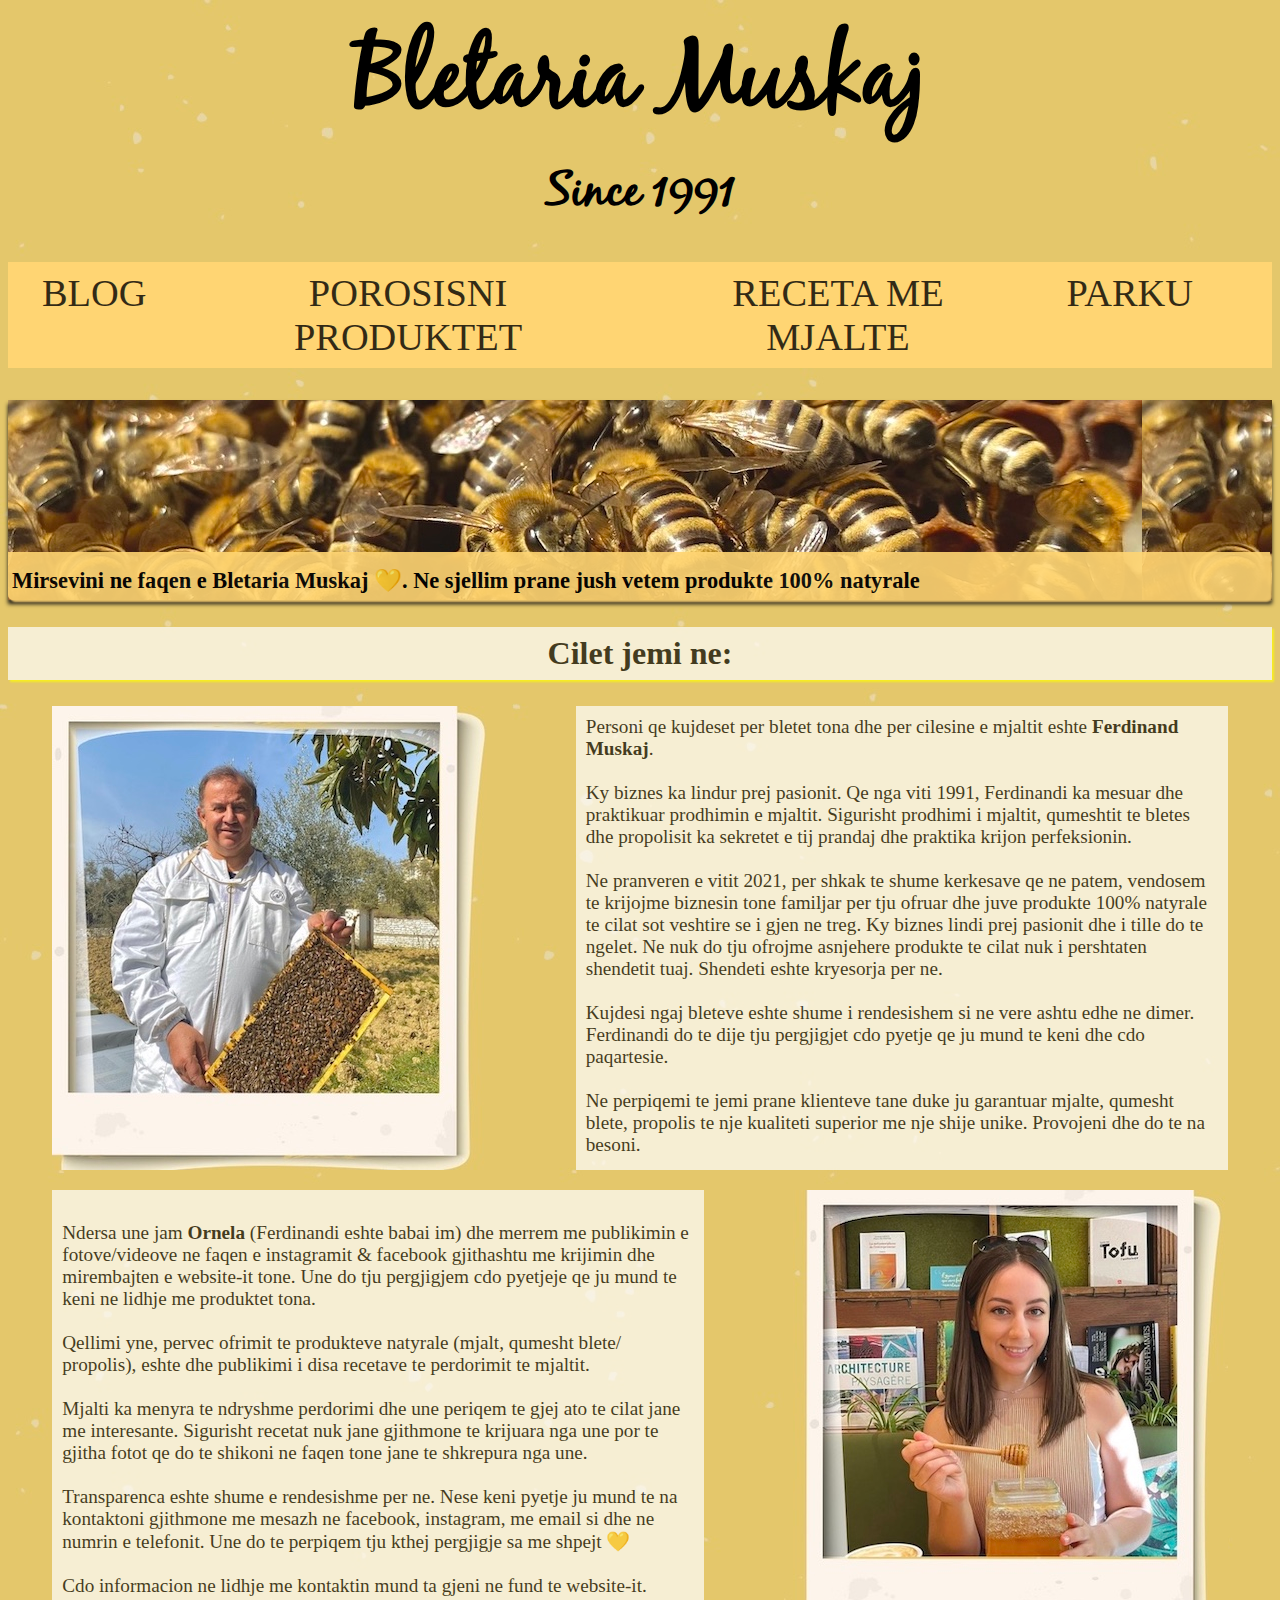
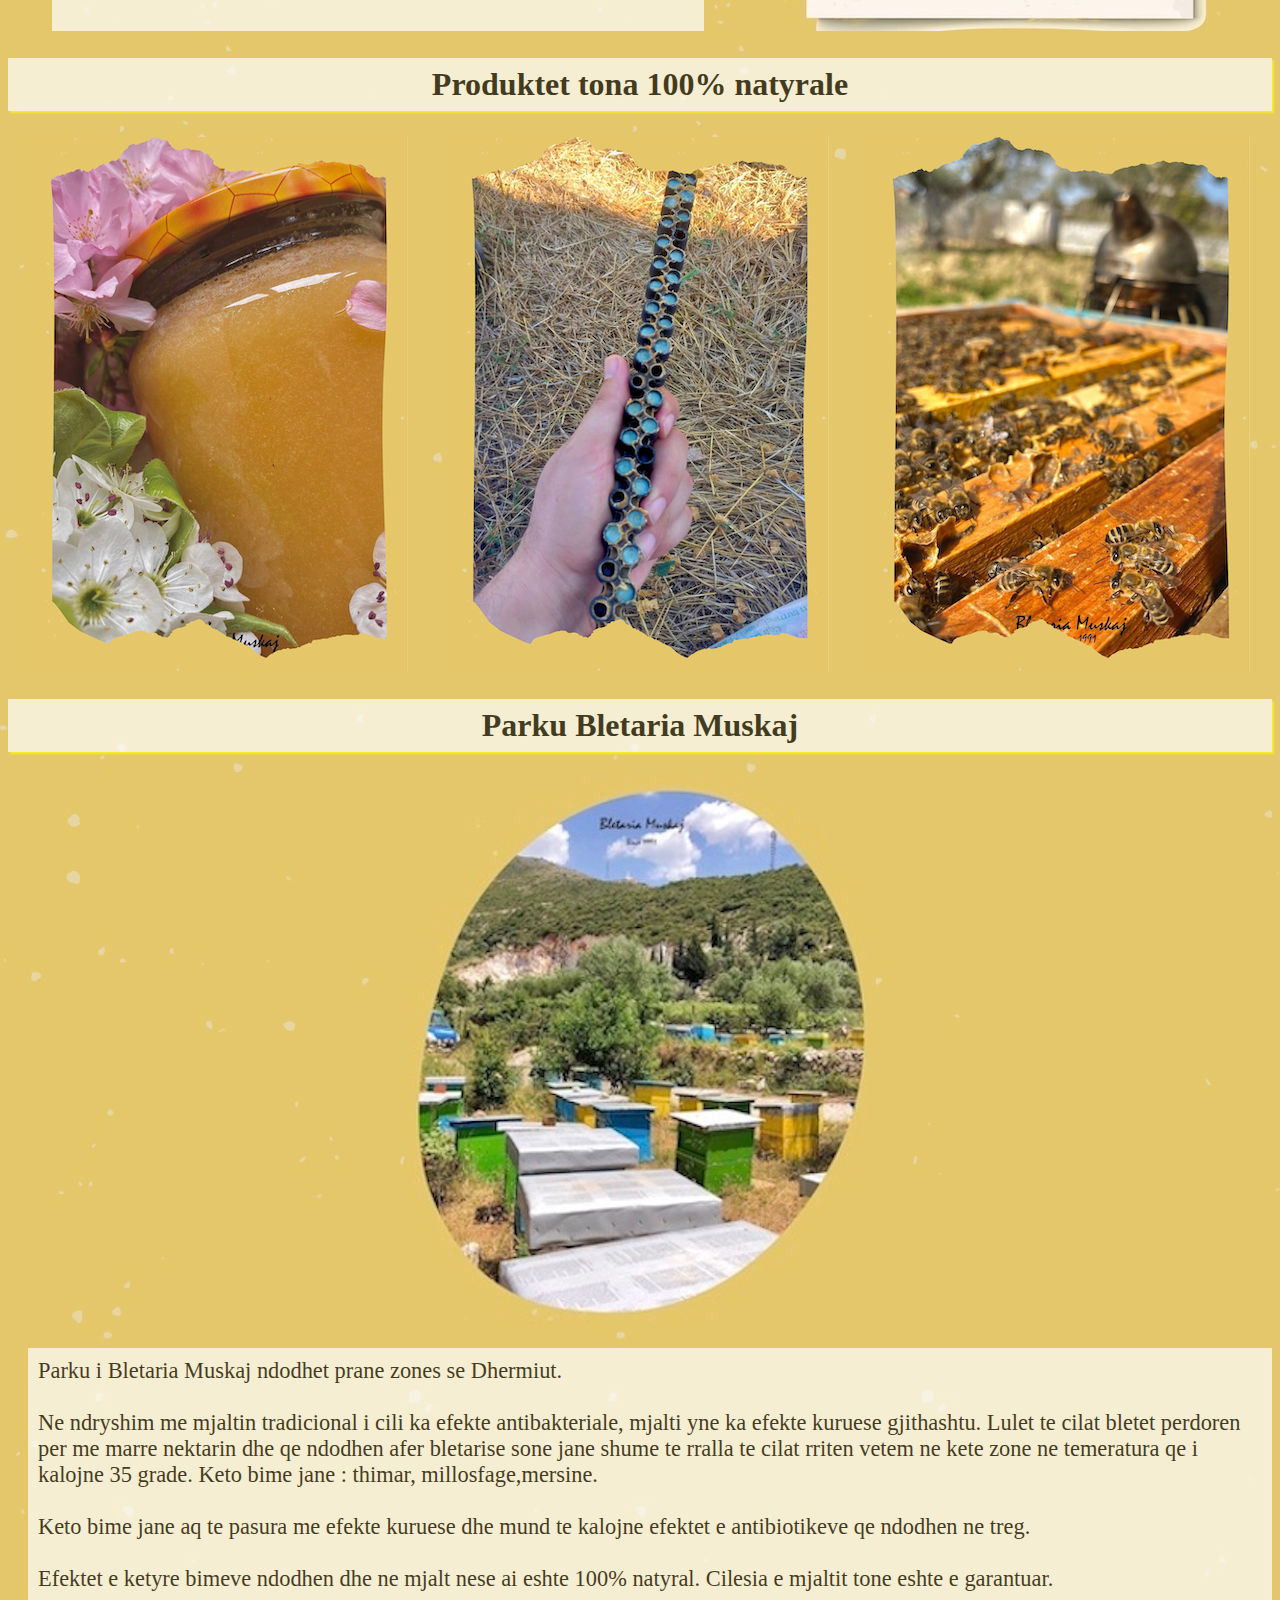
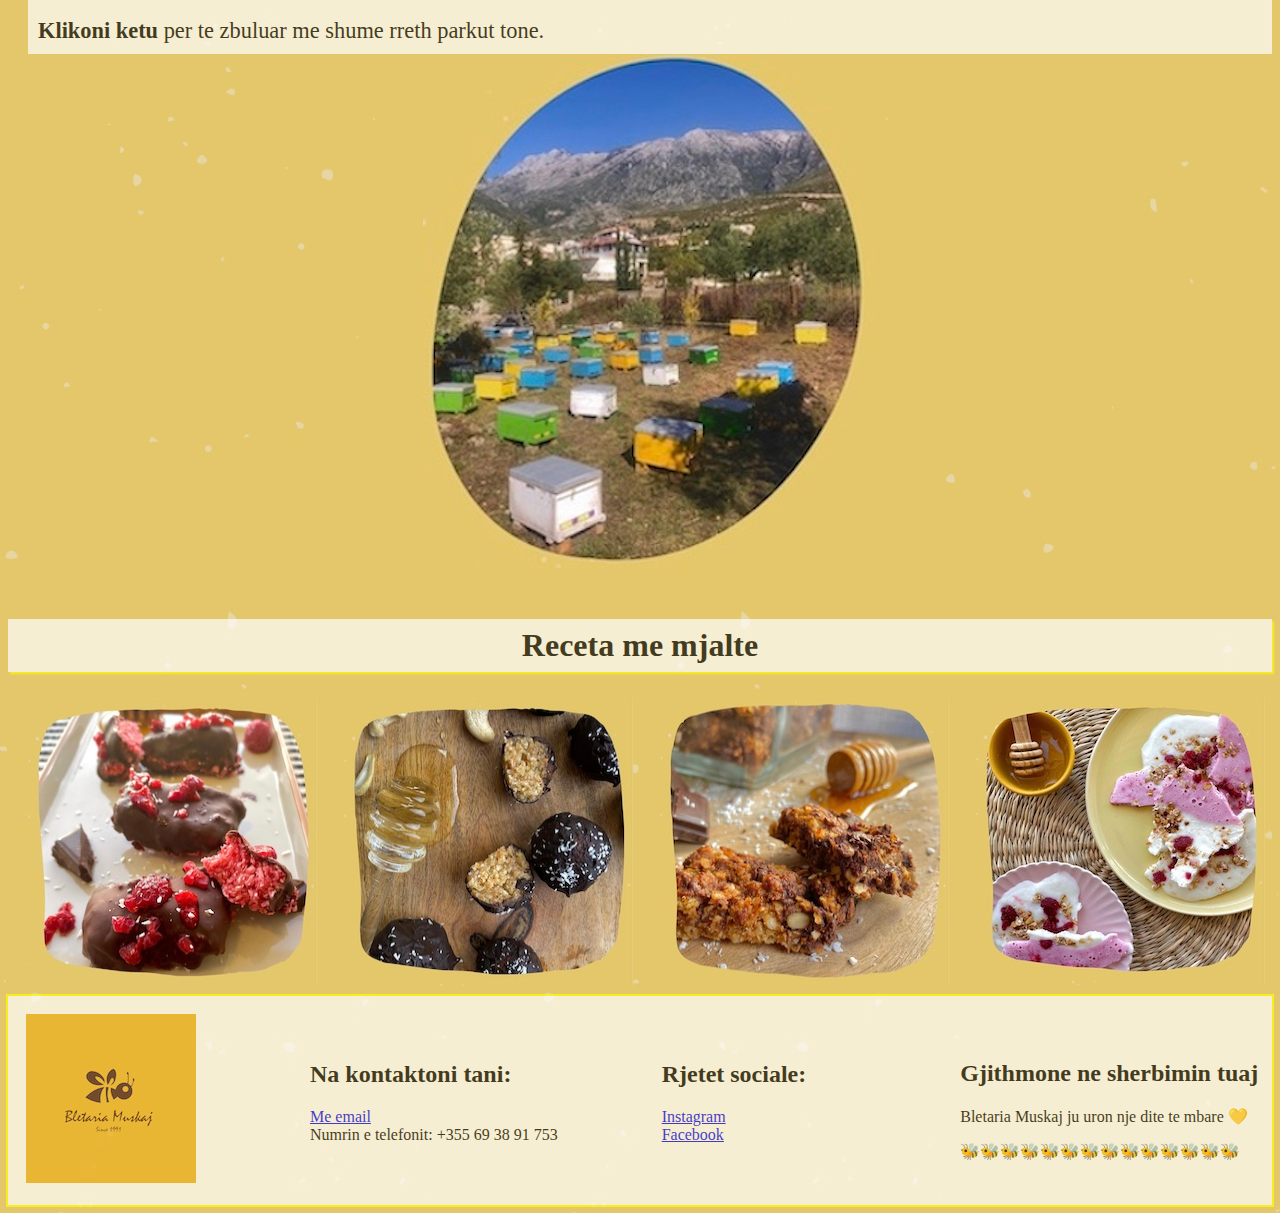
==== index.html @ f0a36eb8 "project updated" ====
<!DOCTYPE HTML>
<html>

	<head>
		<meta charset = "UTF-8"/>
		<link rel="stylesheet" href="style.css" />
		<link rel="stylesheet" media ="screen and (max-width:1280 px)"
		href="petite_resolution.css"/>

		<link rel="icon" href="photos/logo.jpg" />
		<title>Bletaria Muskaj</title>
	</head>

<div class= "computer">
	<body>


	<!--Fillimi-->	
		<header>
			<h1>Bletaria Muskaj</h1>
			<h1 class= "titre2">Since 1991</h1>
		</header>


		<!--img src="HoneyPosts/ParkuBletariaMuskaj.PNG" alt="Parku1"/>-->	




		<!--lista e navigimit-->	
				<nav>
					<ul>
		 			<li><a href="Blog.html"title="Klikoni per me shume informacione">Blog</a></li>
		 			<li> <a href="Produktet.html" title="Klikoni per me shume informacione">Porosisni produktet </a> </li>
		 			<li><a href="Receta.html"title="Klikoni per me shume informacione">Receta me mjalte</a></li>
		 			<li><a href="parku.html"title="Klikoni per me shume informacione">Parku</a></li>
		 			</ul>
				</nav>
		 		
		
		<!--Fotoja e parkut e madhe-->
				
		<div id="photoback"> 
			<div id="description">
			<strong>Mirsevini ne faqen e Bletaria Muskaj 💛. Ne sjellim prane jush vetem produkte 100% natyrale </strong>
			</div>

		</div>
		<!--Seksion Qellimi-->	
		<div id="blockpage">
			<section>

				<h2 class="titre3">Cilet jemi ne:</h2>
					


						<!--<a href="photos/BletariaMuskaj.jpg"><img src="photos/ParkuBletariaMuskaj.jpg" class="flot" alt="Pamje nga parku" title="Klikoni per te zmadhuar foton" /></a>-->



					
						<div id="Babi">
			
							<img src="photos/Babi.jpg" alt="Ferdinandi" id ="Babiphoto"/>

							<section id="Babitext">
															
								Personi qe kujdeset per bletet tona dhe per cilesine e mjaltit eshte <strong>Ferdinand Muskaj</strong>. </br> </br>
							Ky biznes ka lindur prej pasionit. Qe nga viti 1991, Ferdinandi ka mesuar dhe praktikuar prodhimin e mjaltit. Sigurisht prodhimi i mjaltit, qumeshtit te bletes dhe propolisit ka sekretet e tij prandaj dhe praktika krijon perfeksionin. <br/> </br>

							Ne pranveren e vitit 2021, per shkak te shume kerkesave qe ne patem, vendosem te krijojme biznesin tone familjar per tju ofruar dhe juve produkte 100% natyrale te cilat sot veshtire se i gjen ne treg. Ky biznes lindi prej pasionit dhe i tille do te ngelet. Ne nuk do tju ofrojme asnjehere produkte te cilat nuk i pershtaten shendetit tuaj. Shendeti eshte kryesorja per ne. </br> <br/>

							Kujdesi ngaj bleteve eshte shume i rendesishem si ne vere ashtu edhe ne dimer. Ferdinandi do te dije tju pergjigjet cdo pyetje qe ju mund te keni dhe cdo paqartesie. </br></br>Ne perpiqemi te jemi prane klienteve tane duke ju garantuar mjalte, qumesht blete, propolis te nje kualiteti superior me nje shije unike. Provojeni dhe do te na besoni. 

								</section>

						</div>
							<div id="Ornela">
								<img src="photos/Ornela.jpg" alt="Ornela" id="Ornelaphoto"/>

									
									<section id="Ornelatext">
																
									</br> Ndersa une jam <strong>Ornela</strong> (Ferdinandi eshte babai im) dhe merrem me publikimin e fotove/videove ne faqen e instagramit & facebook gjithashtu me krijimin dhe mirembajten e website-it tone. Une do tju pergjigjem cdo pyetjeje qe ju mund te keni ne lidhje me produktet tona. </br></br>
									Qellimi yne, pervec ofrimit te produkteve natyrale (mjalt, qumesht blete/ propolis), eshte dhe publikimi i disa recetave te perdorimit te mjaltit. </br> </br>
									Mjalti ka menyra te ndryshme perdorimi dhe une periqem te gjej ato te cilat jane me interesante. 
									Sigurisht recetat nuk jane gjithmone te krijuara nga une por te gjitha fotot qe do te shikoni ne faqen tone jane te shkrepura nga une. 
									</br> </br>
									Transparenca eshte shume e rendesishme per ne. Nese keni pyetje ju mund te na kontaktoni gjithmone me mesazh ne facebook, instagram, me email si dhe ne numrin e telefonit. Une do te perpiqem tju kthej pergjigje sa me shpejt 💛 </br> </br>

									Cdo informacion ne lidhje me kontaktin mund ta gjeni ne fund te website-it.


									</section>
							</div>
	    		

					

			</section>

			<h2 class="titre3"> Produktet tona 100% natyrale</h2>
			<div id="pamje">
				<!--<a href="photos/BletariaMuskaj.jpg"><img src="photos/ParkuBletariaMuskaj.jpg" class="flot" alt="Pamje nga parku" title="Klikoni per te zmadhuar foton" /></a>-->
				<img src="photos/Photo1.jpg" alt="Mjalt"/>
				<img src="photos/Photo2.jpg" alt="Qumesht Blete"/>
				<img src="photos/Photo3.jpg" alt="Propolis"/>
			</div>

			<div id="produkte">
				<h3 class= "produkt1"> MJALT </h3>
				<h3 class= "produkt2"> QUMESHT BLETE </h3>
				<h3 class= "produkt3"> PROPOLIS </h3>

			</div>

		<!--fundi i faqes dhe kontakti-->	

		<h2 class="titre3"> Parku Bletaria Muskaj</h2>
		<div id="Parku">
				<div id="Parku1"> 
					<img src="photos/parku1.jpg" alt="ParkuBletariaMuskaj"/>
					
				</div>

					<section class="textparku">
						Parku i Bletaria Muskaj ndodhet prane zones se Dhermiut. </br> </br>
					Ne ndryshim me mjaltin tradicional i cili ka efekte antibakteriale, mjalti yne ka efekte kuruese gjithashtu. Lulet te cilat bletet perdoren per me marre nektarin dhe qe ndodhen afer bletarise sone jane shume te rralla te cilat rriten vetem ne kete zone ne temeratura qe i kalojne 35 grade. Keto bime jane : thimar, millosfage,mersine. </br> </br>

						Keto bime jane aq te pasura me efekte kuruese dhe mund te kalojne efektet e antibiotikeve qe ndodhen ne treg. </br></br>
						Efektet e ketyre bimeve ndodhen dhe ne mjalt nese ai eshte 100% natyral. Cilesia e mjaltit tone eshte e garantuar. </br></br>
						<strong>Klikoni ketu</strong> per te zbuluar me shume rreth parkut tone.


					</section>

				<div id="Parku2"> 	
			
					<img src="photos/parku4.jpg" alt="ParkuBletariaMuskaj"/>	

				</div>
		</div>
	</section>

		<h2 class="titre3"> Receta me mjalte</h2>
			<div id="receta">
				<!--<a href="photos/BletariaMuskaj.jpg"><img src="photos/ParkuBletariaMuskaj.jpg" class="flot" alt="Pamje nga parku" title="Klikoni per te zmadhuar foton" /></a>-->
				<img src="photos/p1.jpg" alt="Receta1"/>
				<img src="photos/p2.jpg" alt="Receta2"/>
				<img src="photos/p3.jpg" alt="Receta3"/>
				<img src="photos/p4.jpg" alt="Receta3"/>
			</div>
		
	</div>


	</section>

		<!--fundi i faqes dhe kontakti-->	
		<footer>

				<section class="foot0">

				<img src="photos/logo.jpg" alt="Bletaria Muskaj" id ="logo"/>

			</section>

			<section class="foot">

				<h2 > Na kontaktoni tani: </h2>
		 		<p>
		 			<li> <a href="mailto: bletariamuskaj@gmail.com"> Me email </a> </li>
		 			<li> Numrin e telefonit: +355 69 38 91 753 </li>

		 		</p>
			</section>


			<section class="foot2">
				

		 	<h2 > Rjetet sociale: </h2>
		 		
		 			<li><a href="https://www.instagram.com/bletariamuskaj/"> Instagram </a></li>
		 			<li><a href="https://www.facebook.com/bletariamuskaj/"> Facebook</a></li>
		 		</p>

		 	</section>

		 	<section class="foot3">
				

		 	<h2> Gjithmone ne sherbimin tuaj </h2>
		 	<p>  Bletaria Muskaj ju uron nje dite te mbare 💛 </p> 
		 	🐝🐝🐝🐝🐝🐝🐝🐝🐝🐝🐝🐝🐝🐝



		 	</section>
		</footer>

	</body>		

</div>
</html>











































<!--telefoni-->

	<div class="telefon">


	<!--Fillimi-->	
		<header>
			<h1>Bletaria Muskaj</h1>
			<h1 class= "titre2">Since 1991 </h1>
		</header>


		<!--img src="HoneyPosts/ParkuBletariaMuskaj.PNG" alt="Parku1"/>-->	




		<!--lista e navigimit-->	
				<nav>
					<ul>
		 			<li><a href="Blog.html"title="Klikoni per me shume informacione">Blog</a></li>
		 			<li> <a href="Produktet.html" title="Klikoni per me shume informacione">Produktet </a> </li>
		 			<li><a href="Receta.html"title="Klikoni per me shume informacione">Receta</a></li>
		 			<li><a href="parku.html"title="Klikoni per me shume informacione">Parku</a></li>
		 			</ul>
				</nav>
		 		
		
		<!--Fotoja e parkut e madhe-->
				
		<div id="photoback"> 
			<div id="description">
			<strong>Mirsevini ne faqen e Bletaria Muskaj 💛. Ne sjellim prane jush vetem produkte 100% natyrale  </strong>
			</div>

		</div>
		<!--Seksion Qellimi-->	
<div id="blockpage">
		<section>

			<h2 class="titre3">Cilet jemi ne:</h2>
				


					<!--<a href="photos/BletariaMuskaj.jpg"><img src="photos/ParkuBletariaMuskaj.jpg" class="flot" alt="Pamje nga parku" title="Klikoni per te zmadhuar foton" /></a>-->



				
					<div id="BabiOrnela">
		
						<img src="photos/Babi.jpg" alt="Ferdinandi"/>


						<img src="photos/Ornela.jpg" alt="Ornela"/>
					</div>


						<section id="BabiOrnelatext">
														
						Personi qe kujdeset per bletet tona dhe per cilesine e mjaltit eshte <strong>Ferdinand Muskaj</strong>.  Ndersa une jam <strong>Ornela</strong> (Ferdinandi eshte babai im) dhe merrem me publikimin e fotove/videove ne faqen e instagramit & facebook gjithashtu me krijimin dhe mirembajten e website-it tone. Une do tju pergjigjem cdo pyetjeje qe ju mund te keni ne lidhje me produktet tona. </br></br>
						Qellimi yne, pervec ofrimit te produkteve natyrale (mjalt, qumesht blete/ propolis), eshte dhe publikimi i disa recetave te perdorimit te mjaltit. </br> </br>
						Ky biznes ka lindur prej pasionit. Qe nga viti 1991, Ferdinandi ka mesuar dhe praktikuar prodhimin e mjaltit. Sigurisht prodhimi i mjaltit, qumeshtit te bletes dhe propolisit ka sekretet e tij prandaj dhe praktika krijon perfeksionin. <br/> </br>

						Ne pranveren e vitit 2021, per shkak te shume kerkesave qe ne patem, vendosem te krijojme biznesin tone familjar per tju ofruar dhe juve produkte 100% natyrale te cilat sot veshtire se i gjen ne treg. Ky biznes lindi prej pasionit dhe i tille do te ngelet. Ne nuk do tju ofrojme asnjehere produkte te cilat nuk i pershtaten shendetit tuaj. Shendeti eshte kryesorja per ne. </br> <br/>

						Kujdesi ngaj bleteve eshte shume i rendesishem si ne vere ashtu edhe ne dimer. Ne do tju pergjigjemi cdo pyetje qe ju mund te keni dhe cdo paqartesie. </br></br>Ne perpiqemi te jemi prane klienteve tane duke ju garantuar mjalte, qumesht blete, propolis te nje kualiteti superior me nje shije unike. Provojeni dhe do te na besoni. Per cdo kontakt mund te konsultoni fundin e website-it. 

							</section>

					</div>
		</section>



		<h2 class="titre3"> Parku Bletaria Muskaj</h2>
	
				<div id="Parku"> 
					<img src="photos/parku1.jpg" alt="ParkuBletariaMuskaj"/>

					<img src="photos/parku4.jpg" alt="ParkuBletariaMuskaj"/>	
					
				</div>

					<section class="textparku">
						Parku i Bletaria Muskaj ndodhet prane zones se Dhermiut. </br> </br>
					Ne ndryshim me mjaltin tradicional i cili ka efekte antibakteriale, mjalti yne ka efekte kuruese gjithashtu. Lulet te cilat bletet perdoren per me marre nektarin dhe qe ndodhen afer bletarise sone jane shume te rralla te cilat rriten vetem ne kete zone ne temeratura qe i kalojne 35 grade. Keto bime jane : thimar, millosfage,mersine. </br> </br>

						Keto bime jane aq te pasura me efekte kuruese dhe mund te kalojne efektet e antibiotikeve qe ndodhen ne treg. </br></br>
						Efektet e ketyre bimeve ndodhen dhe ne mjalt nese ai eshte 100% natyral. Cilesia e mjaltit tone eshte e garantuar. </br></br>
						<strong>Klikoni ketu</strong> per te zbuluar me shume rreth parkut tone.


					</section>




			<h2 class="titre3"> Produktet tona 100% natyrale</h2>
			<div id="pamje">
				<!--<a href="photos/BletariaMuskaj.jpg"><img src="photos/ParkuBletariaMuskaj.jpg" class="flot" alt="Pamje nga parku" title="Klikoni per te zmadhuar foton" /></a>-->
				<img src="photos/Photo1.jpg" alt="Mjalt"/>
				<img src="photos/Photo2.jpg" alt="Qumesht Blete"/>
				<img src="photos/Photo3.jpg" alt="Propolis"/>
			</div>

			<div id="produkte">
				<h3 class= "produkt1"> MJALT </h3>
				<h3 class= "produkt2"> QUMESHT BLETE </h3>
				<h3 class= "produkt3"> PROPOLIS </h3>

			</div>

		<!--fundi i faqes dhe kontakti-->	
		<h2 class="titre3"> Receta me mjalte</h2>
			<div id="receta">
				<!--<a href="photos/BletariaMuskaj.jpg"><img src="photos/ParkuBletariaMuskaj.jpg" class="flot" alt="Pamje nga parku" title="Klikoni per te zmadhuar foton" /></a>-->
				<img src="photos/p1.jpg" alt="Receta1"/>
				<img src="photos/p2.jpg" alt="Receta2"/>

			</div>

			<div id="receta2">
				<img src="photos/p3.jpg" alt="Receta3"/>
				<img src="photos/p4.jpg" alt="Receta3"/>
			</div>

	</section>

		<!--fundi i faqes dhe kontakti-->	
		<footer>

				<section class="foot0">

				<img src="photos/logo.jpg" alt="Bletaria Muskaj" id ="logo"/>

			</section>

			<section class="foot">

				<h2 > Na kontaktoni tani: </h2>
		 		<p>
		 			<li> <a href="mailto: bletariamuskaj@gmail.com"> Me email </a> </li>
		 			<li> Numrin e telefonit: +355 69 38 91 753 </li>

		 		</p>
			</section>


			<section class="foot2">
				

		 	<h2 > Rjetet sociale: </h2>
		 		
		 			<li><a href="https://www.instagram.com/bletariamuskaj/"> Instagram </a></li>
		 			<li><a href="https://www.facebook.com/bletariamuskaj/"> Facebook</a></li>
		 		</p>

		 	</section>

		 	<section class="foot3">
				

		 	<h2> Gjithmone ne sherbimin tuaj </h2>
		 	<p>  Bletaria Muskaj ju uron nje dite te mbare 💛 </p> 
		 	🐝🐝🐝🐝🐝🐝🐝🐝🐝🐝🐝🐝🐝🐝



		 	</section>
		</footer>

		

		


	</div>




</html>
<!--background-color:rgba(235, 195, 52);-->
---- style.css ----
@media all and (min-width: 1025px)
{


@font-face {
    font-family: 'black_jackregular';
    src: url('fonts/blackjack-webfont.eot');
    src: url('fonts/blackjack-webfont.eot?#iefix') format('embedded-opentype'),
         url('fonts/blackjack-webfont.woff2') format('woff2'),
         url('fonts/blackjack-webfont.woff') format('woff'),
         url('fonts/blackjack-webfont.ttf') format('truetype'),
         url('fonts/blackjack-webfont.svg#black_jackregular') format('svg');
    font-weight: normal;
    font-style: normal;

}
.telefon
{
	display: none;
}

h1
{
	color: black;
	font-weight: bolder;
	font-family: "black_jackregular",Impact;
	text-align: center;
	font-size: 3em;
	margin: 0px;

}

.p1
{
	color: black;
	text-size: 3em;
	text-decoration: !important;

}

.titre2
{
	font-size: 2em;
	margin: 0px;
}

body
{
	background-image: url("back4.png");
	background-image: opacity: 0.2;
	
}

.flot
{
	float: left;

}
footer
{
	clear:both ;
	background-color: white;
	opacity: 0.7;
	text-align: auto;
	box-shadow: 0px 0px 0px 2px yellow;
	padding: 8px;
	margin-top: 10px;
	justify-content: space-around;
	list-style-type: none;;

}


.titull1
{

	background-color: white;
	opacity: 0.7;
	text-align: center;
	box-shadow: 2px 2px 2px yellow;
	padding: 8px;
}

.titre3
{
	clear:both ;
	background-color: white;
	opacity: 0.7;
	text-align: center;
	box-shadow: 2px 2px 2px yellow;
	padding: 8px;
}

#photo1
{

margin-top: 400px;
margin-bottom: 300px;
}

#pamje
{
	display: flex;
	justify-content: space-around;
}

.foot
{
	display: inline-block;
	vertical-align: middle;
	margin-left: 100px;
	color: black;
	text-decoration: none;



}

.foot2
{
	display: inline-block;
	vertical-align: middle;
	margin-left: 100px;
	color: black;
	text-decoration: none;


}

.foot3
{
	display: inline-block;
	vertical-align: middle;

	color: black;
	margin-left: 150px;

}
.foot0
{
	display: inline-block;
	vertical-align: middle;
	margin: 10px;
	

}
/* Ornela*/

#Ornelaphoto
{
	display: inline-block;
	vertical-align: middle;

}

#Ornelatext
{
	display: inline-block;
	vertical-align: middle;
	background-color: white;
	opacity: 0.7;
	width: 50%;
	padding:10px ;
	font-size: 1.2em;

}
#Ornela
{
	display: flex;
	justify-content: space-around;
	flex-direction: row-reverse;
}

#Babiphoto
{
	display: inline-block;
	vertical-align: middle;
	margin-bottom: 20px;

}

#Babitext
{
	display: inline-block;
	vertical-align: middle;
	background-color: white;
	opacity: 0.7;
	width: 50%;
	padding:10px ;
	font-size: 1.2em;
	margin-bottom: 20px;

}
#Babi
{
	display: flex;
	justify-content: space-around;

}

#produkte
{
	display: flex;
	justify-content: space-around;

}

.produkt1
{
	background-color: white;
	opacity: 0.7;
	padding: 8px;	
	text-align: center;
}

.produkt2
{
	background-color: white;
	opacity: 0.7;
	padding: 8px;	
	text-align: center;
}
.produkt3
{
	background-color: white;
	opacity: 0.7;
	padding: 8px;	
	text-align: center;
}

nav ul
{
	list-style-type: none;
	display: flex;
	margin-right: 35px;
	text-transform: uppercase;
	background-color: #FFD573;
	opacity: 0.8;
	padding: 9px;


}

nav li
{
	margin-right: 35px;
	margin-top: 0px;

}

nav a
{
	font-size: 1.2em;
	text-decoration: none;
	color: black;
}

nav a:hover
{

	/*border-bottom: 3px solid #760001;*/
	color: #760001;

}

#photoback
{

	height: 300px;
	background: url('photos/Parku.jpg'); no repeat;
	background-size: ;
	position: relative;
	box-shadow: 0px 4px 4px #1c1a17;

}

#description
{

	position: absolute;
	bottom:  0;
	border-radius: 0px 0px 5px 5px;
	width: 99.5%;
	height: 33px;
	padding-top: 15px;
	padding-left: 4px;
	box-shadow: 2px 2px 2px #FFD573;
	background-color: #FFD573;
	opacity:0.9;
}
#blockpage

{
	width:1250px;
	margin: auto;
}

#receta
{

	display:flex ;

}

#Parku
{

	display:flex ;
	justify-content: space-around;
	
}

#Parku1
{

	display: inline-block;
	vertical-align: middle;
	margin-bottom: 20px;

}

.textparku
{

	display: inline-block;
	vertical-align: middle;
	background-color: white;
	opacity: 0.7;
	width: 50%;
	padding:10px ;
	font-size: 1.2em;
	margin-left: 20px;
}

 #Parku2

 {
 	display: inline-block;
	vertical-align: middle;
	margin-bottom: 20px;
	margin-left: 20px;


 }




}




































/* Telefoni*/

@media all and (max-width: 1024px)
{

@font-face {
    font-family: 'black_jackregular';
    src: url('fonts/blackjack-webfont.eot');
    src: url('fonts/blackjack-webfont.eot?#iefix') format('embedded-opentype'),
         url('fonts/blackjack-webfont.woff2') format('woff2'),
         url('fonts/blackjack-webfont.woff') format('woff'),
         url('fonts/blackjack-webfont.ttf') format('truetype'),
         url('fonts/blackjack-webfont.svg#black_jackregular') format('svg');
    font-weight: normal;
    font-style: normal;

}
.computer
{
	display: none;
}

<meta name="viewport" content="width=divice-width"/>




}

h1
{
	color: black;
	font-weight: bolder;
	font-family: "black_jackregular",Impact;
	text-align: center;
	font-size: 6em;
	margin: 0px;

}

.p1
{
	color: black;
	text-size: em;
	text-decoration: !important;

}

.titre2
{
	font-size: 3em;
	margin bottom: 40px;
}

body
{
	background-image: url("backb.jpg");
	background-image: opacity: 0.2;
	
}

.flot
{
	float: left;

}
footer
{
	clear:both ;
	background-color: white;
	opacity: 0.7;
	text-align: auto;
	box-shadow: 0px 0px 0px 2px yellow;
	padding: 8px;
	margin-top: 10px;

	list-style-type: none;;
	flex-wrap: wrap;
}


.titull1
{

	background-color: white;
	opacity: 0.7;
	text-align: center;
	box-shadow: 2px 2px 2px yellow;
	padding: 8px;
}

.titre3
{
	clear:both ;
	background-color: white;
	opacity: 0.7;
	text-align: center;
	box-shadow: 2px 2px 2px yellow;
	padding: 8px;
	font-size: 2em;
}

#photo1
{

margin-top: 400px;
margin-bottom: 300px;
}

#pamje
{
	display: flex;
	justify-content: space-around;
	flex-wrap: wrap;
}

.foot
{
	display: inline-block;
	vertical-align: middle;
	margin-left: 100px;
	color: black;
	text-decoration: none;



}

.foot2
{
	display: inline-block;
	vertical-align: middle;
	margin-left: 100px;
	color: black;
	text-decoration: none;


}

.foot3
{
	display: inline-block;
	vertical-align: middle;

	color: black;
	margin-left: 150px;

}
.foot0
{
	display: inline-block;
	vertical-align: middle;
	margin: 10px;
	

}
/* Ornela*/



#Babiphoto
{
	display: inline-block;
	vertical-align: middle;
	margin-bottom: 20px;


}

#BabiOrnelatext
{
	display: inline-block;
	vertical-align: middle;
	background-color: white;
	opacity: 0.7;
	padding:10px ;
	font-size: 1.4em;
	margin-bottom: 20px;
	width: auto;
}
#BabiOrnela
{

	display: flex;
	justify-content: space-around;
	margin-bottom: 20px;

}

#produkte
{
	display: none;
	justify-content: space-around;
	flex-wrap: wrap;

}

.produkt1
{
	background-color: white;
	opacity: 0.7;
	padding: 8px;	
	text-align: center;
}

.produkt2
{
	background-color: white;
	opacity: 0.7;
	padding: 8px;	
	text-align: center;
}
.produkt3
{
	background-color: white;
	opacity: 0.7;
	padding: 8px;	
	text-align: center;
}

nav
{
	background-color: #FFD573;

	font-size: 0.8em;
}

nav ul
{
	list-style-type: none;
	display: flex;
	justify-content: space-around;
	text-transform: uppercase;
	background-color: #FFD573;
	opacity: 0.8;
	padding: 9px;
	font-size: 2.5em;
	text-align: center;
	align-content: center;



}

nav li
{
	margin-right: 35px;
	margin-top: 0px;
	margin-left: 25px;

}

nav a
{

	text-decoration: none;
	color: black;
}

nav a:hover
{

	/*border-bottom: 3px solid #760001;*/
	color: #760001;

}

#photoback
{

	height: 200px;
	background: url('photos/Parku.jpg'); no repeat;
	background-size: ;
	position: relative;
	box-shadow: 0px 4px 4px #1c1a17;

}

#description
{

	position: absolute;
	bottom:  0;
	border-radius: 0px 0px 5px 5px;
	width: 99.5%;
	height: 33px;
	padding-top: 15px;
	padding-left: 4px;
	box-shadow: 2px 2px 2px #FFD573;
	background-color: #FFD573;
	opacity:0.9;
	font-size: 1.4em;
}


#receta
{

display: flex;
justify-content: space-around;


}
#receta2
{

display: flex;
justify-content: space-around;


}

#Parku
{

	display:flex ;
	justify-content: space-around;
	flex-wrap: wrap;

	
}

#Parku
{

	display: flex;
	justify-content: space-around;
	margin-bottom: 20px;

}

.textparku
{


	display: inline-block;
	vertical-align: middle;
	background-color: white;
	opacity: 0.7;
	padding:10px ;
	font-size: 1.3em;
	font-size: 1.4em;
	width: auto;
}


#blockpage
{
	width: auto;
}

 }
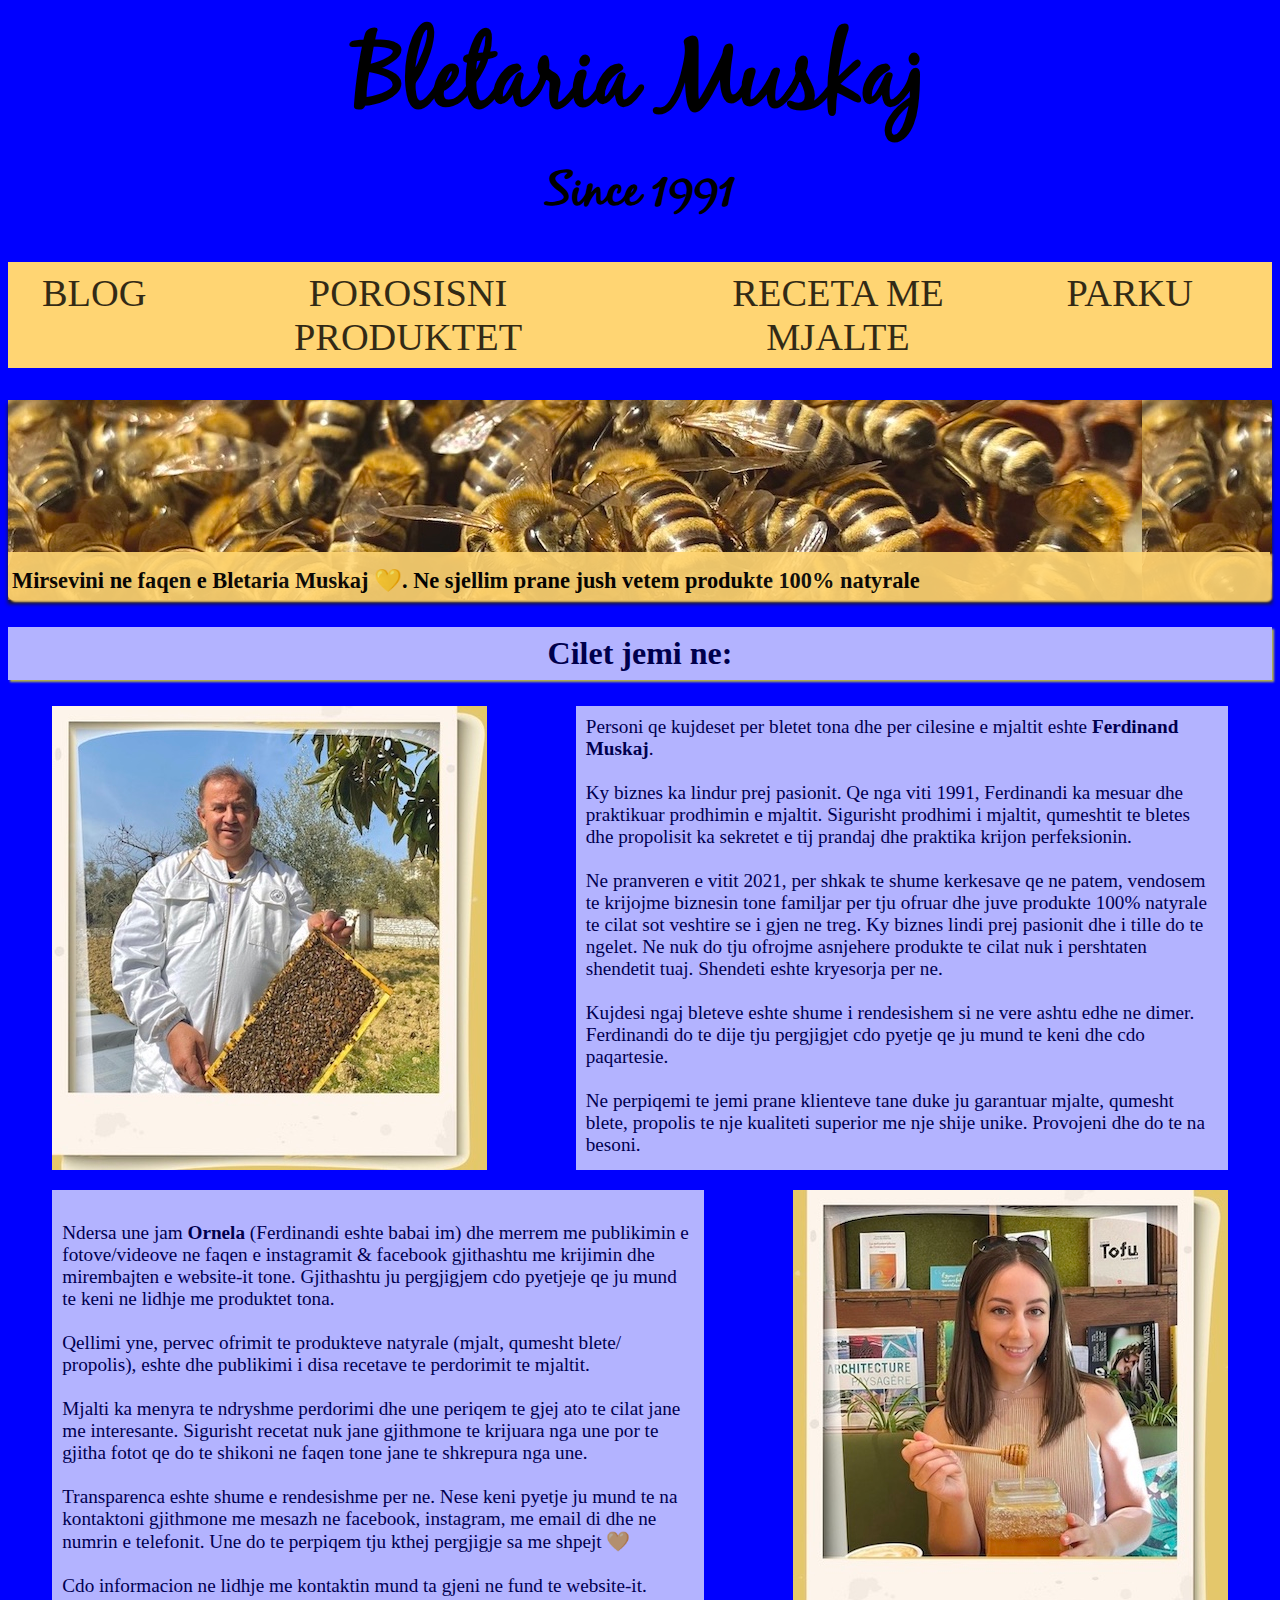
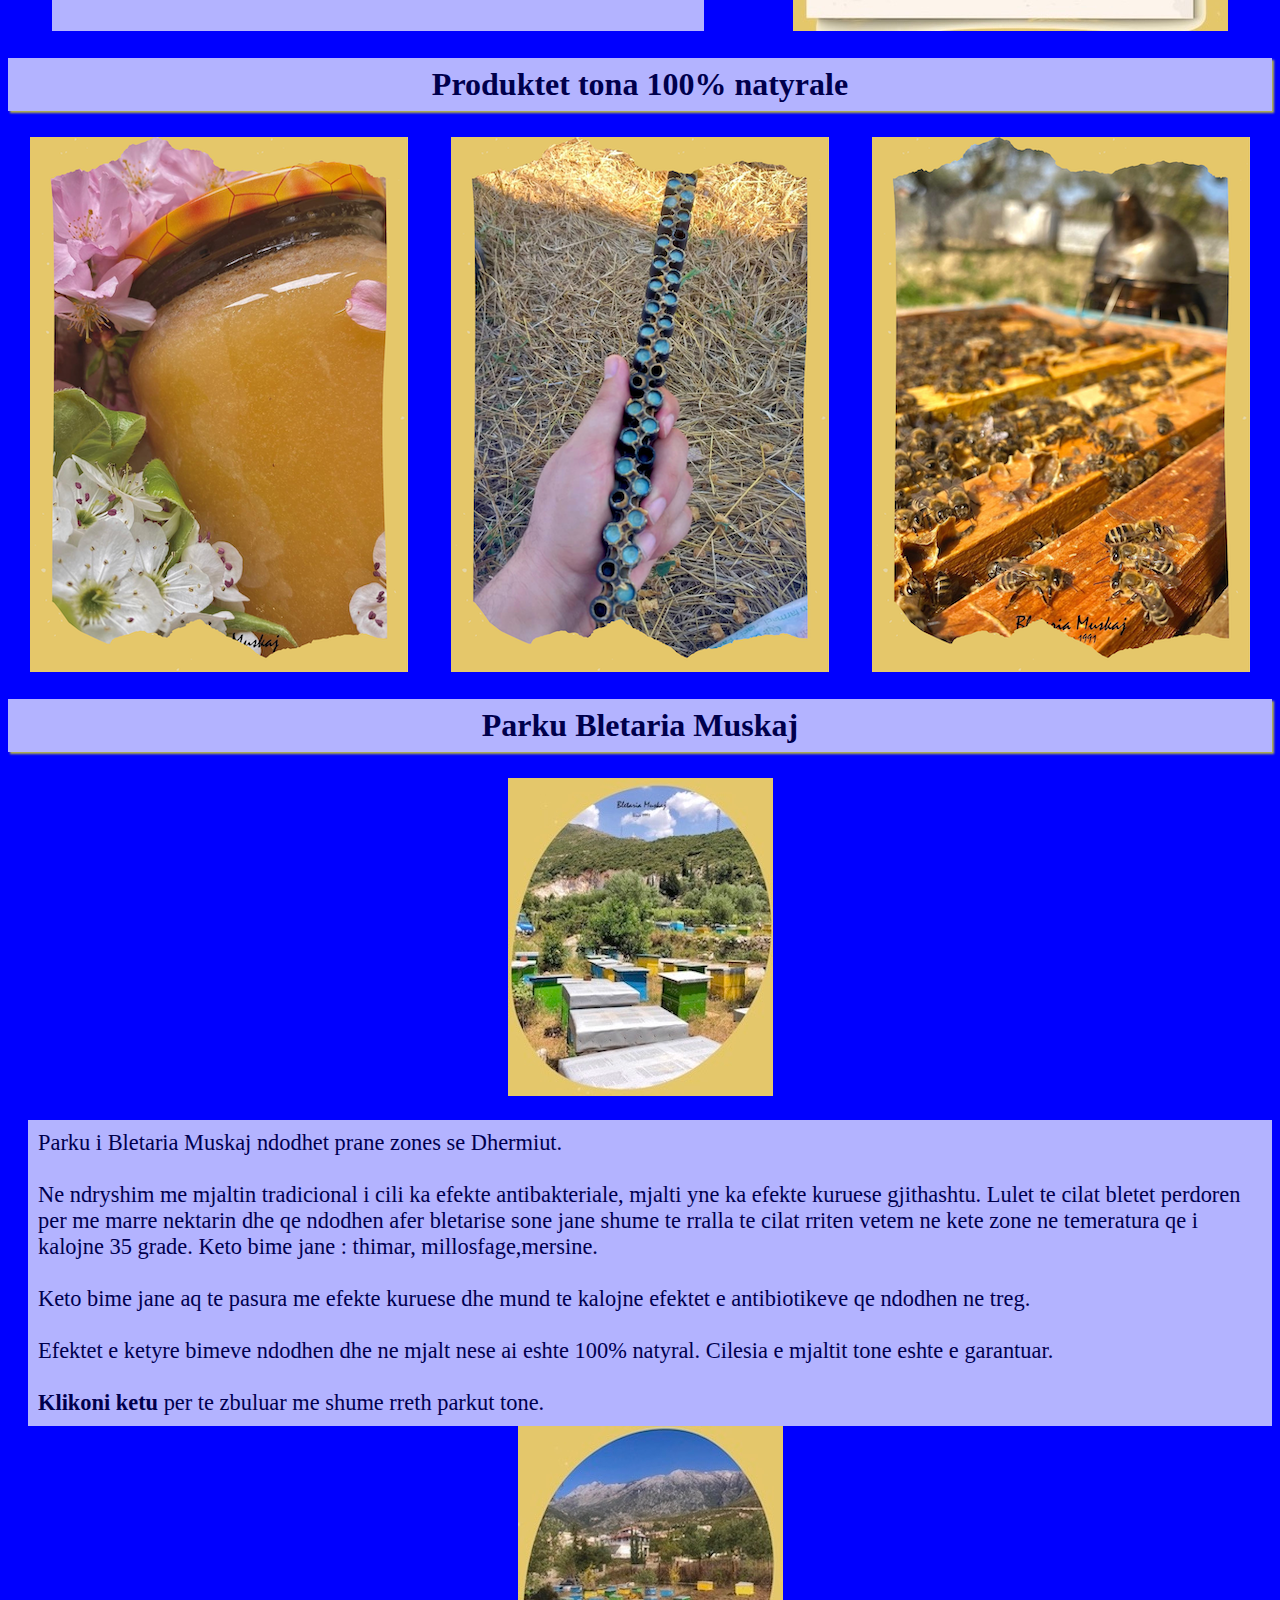
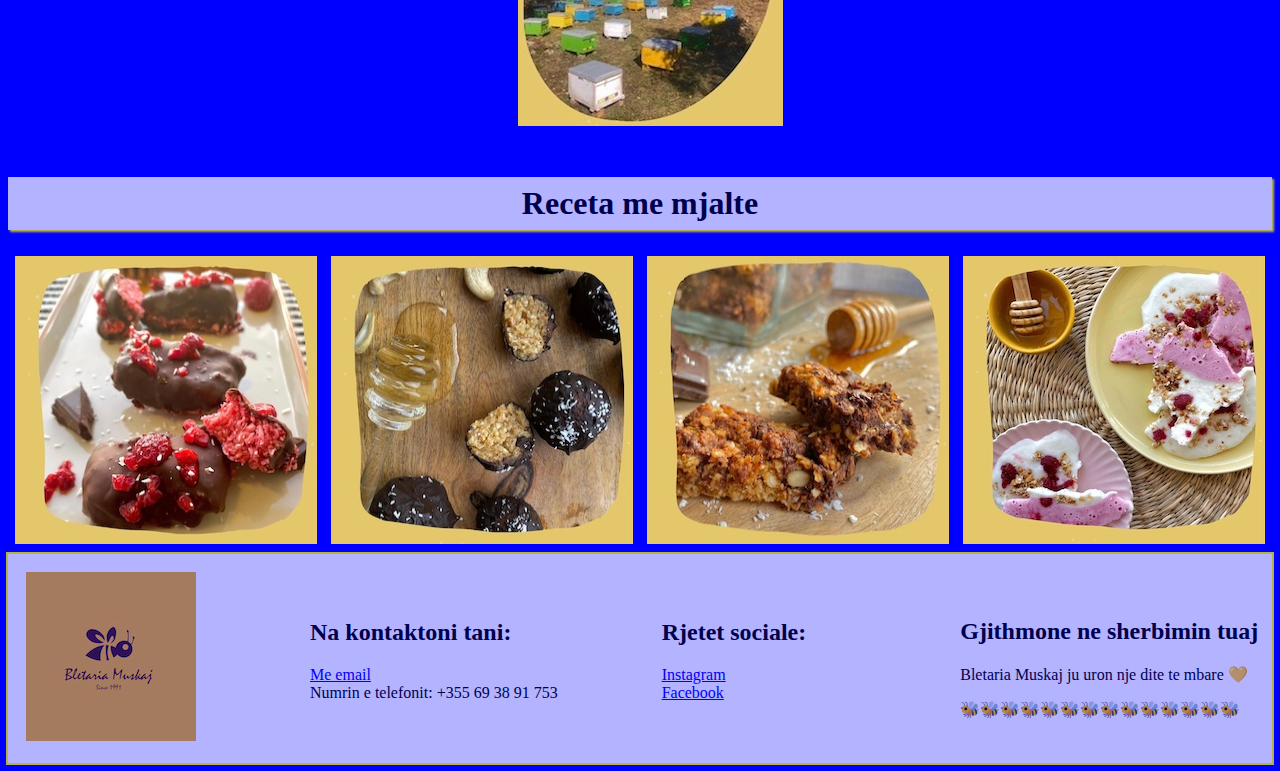
==== commit b18e1e97: "recherche de erreur media queries" ====
--- a/index.html
+++ b/index.html
@@ -4,11 +4,10 @@
 	<head>
 		<meta charset = "UTF-8"/>
 		<link rel="stylesheet" href="style.css" />
-		<link rel="stylesheet" media ="screen and (max-width:1280 px)"
-		href="petite_resolution.css"/>
 
 		<link rel="icon" href="photos/logo.jpg" />
 		<title>Bletaria Muskaj</title>
+		<meta name="viewport" content="width=divice-width"/>
 	</head>
 
 <div class= "computer">
@@ -37,67 +36,62 @@
 		 			</ul>
 				</nav>
 		 		
-		
-		<!--Fotoja e parkut e madhe-->
-				
-		<div id="photoback"> 
+			<div id="photoback"> 
 			<div id="description">
 			<strong>Mirsevini ne faqen e Bletaria Muskaj 💛. Ne sjellim prane jush vetem produkte 100% natyrale </strong>
 			</div>
-
 		</div>
 		<!--Seksion Qellimi-->	
-		<div id="blockpage">
-			<section>
-
-				<h2 class="titre3">Cilet jemi ne:</h2>
-					
-
-
-						<!--<a href="photos/BletariaMuskaj.jpg"><img src="photos/ParkuBletariaMuskaj.jpg" class="flot" alt="Pamje nga parku" title="Klikoni per te zmadhuar foton" /></a>-->
-
-
-
-					
-						<div id="Babi">
-			
-							<img src="photos/Babi.jpg" alt="Ferdinandi" id ="Babiphoto"/>
-
-							<section id="Babitext">
-															
-								Personi qe kujdeset per bletet tona dhe per cilesine e mjaltit eshte <strong>Ferdinand Muskaj</strong>. </br> </br>
-							Ky biznes ka lindur prej pasionit. Qe nga viti 1991, Ferdinandi ka mesuar dhe praktikuar prodhimin e mjaltit. Sigurisht prodhimi i mjaltit, qumeshtit te bletes dhe propolisit ka sekretet e tij prandaj dhe praktika krijon perfeksionin. <br/> </br>
-
-							Ne pranveren e vitit 2021, per shkak te shume kerkesave qe ne patem, vendosem te krijojme biznesin tone familjar per tju ofruar dhe juve produkte 100% natyrale te cilat sot veshtire se i gjen ne treg. Ky biznes lindi prej pasionit dhe i tille do te ngelet. Ne nuk do tju ofrojme asnjehere produkte te cilat nuk i pershtaten shendetit tuaj. Shendeti eshte kryesorja per ne. </br> <br/>
-
-							Kujdesi ngaj bleteve eshte shume i rendesishem si ne vere ashtu edhe ne dimer. Ferdinandi do te dije tju pergjigjet cdo pyetje qe ju mund te keni dhe cdo paqartesie. </br></br>Ne perpiqemi te jemi prane klienteve tane duke ju garantuar mjalte, qumesht blete, propolis te nje kualiteti superior me nje shije unike. Provojeni dhe do te na besoni. 
-
-								</section>
-
+		<section>
+			<h2 class="titre3">Cilet jemi ne:</h2>
+				
+
+
+					<!--<a href="photos/BletariaMuskaj.jpg"><img src="photos/ParkuBletariaMuskaj.jpg" class="flot" alt="Pamje nga parku" title="Klikoni per te zmadhuar foton" /></a>-->
+
+
+
+				
+					<div id="Babi">
+		
+						<img src="photos/Babi.jpg" alt="Ferdinandi" id ="Babiphoto"/>
+
+						<section id="Babitext">
+														
+							Personi qe kujdeset per bletet tona dhe per cilesine e mjaltit eshte <strong>Ferdinand Muskaj</strong>. </br> </br>
+						Ky biznes ka lindur prej pasionit. Qe nga viti 1991, Ferdinandi ka mesuar dhe praktikuar prodhimin e mjaltit. Sigurisht prodhimi i mjaltit, qumeshtit te bletes dhe propolisit ka sekretet e tij prandaj dhe praktika krijon perfeksionin. <br/> </br>
+
+						Ne pranveren e vitit 2021, per shkak te shume kerkesave qe ne patem, vendosem te krijojme biznesin tone familjar per tju ofruar dhe juve produkte 100% natyrale te cilat sot veshtire se i gjen ne treg. Ky biznes lindi prej pasionit dhe i tille do te ngelet. Ne nuk do tju ofrojme asnjehere produkte te cilat nuk i pershtaten shendetit tuaj. Shendeti eshte kryesorja per ne. </br> <br/>
+
+						Kujdesi ngaj bleteve eshte shume i rendesishem si ne vere ashtu edhe ne dimer. Ferdinandi do te dije tju pergjigjet cdo pyetje qe ju mund te keni dhe cdo paqartesie. </br></br>Ne perpiqemi te jemi prane klienteve tane duke ju garantuar mjalte, qumesht blete, propolis te nje kualiteti superior me nje shije unike. Provojeni dhe do te na besoni. 
+
+							</section>
+
+					</div>
+						<div id="Ornela">
+						<img src="photos/Ornela.jpg" alt="Ornela" id="Ornelaphoto"/>
+
+							
+							<section id="Ornelatext">
+														
+							</br> Ndersa une jam <strong>Ornela</strong> (Ferdinandi eshte babai im) dhe merrem me publikimin e fotove/videove ne faqen e instagramit & facebook gjithashtu me krijimin dhe mirembajten e website-it tone. Gjithashtu ju pergjigjem cdo pyetjeje qe ju mund te keni ne lidhje me produktet tona. </br></br>
+							Qellimi yne, pervec ofrimit te produkteve natyrale (mjalt, qumesht blete/ propolis), eshte dhe publikimi i disa recetave te perdorimit te mjaltit. </br> </br>
+
+							Mjalti ka menyra te ndryshme perdorimi dhe une periqem te gjej ato te cilat jane me interesante. 
+							Sigurisht recetat nuk jane gjithmone te krijuara nga une por te gjitha fotot qe do te shikoni ne faqen tone jane te shkrepura nga une. 
+						</br> </br>
+							Transparenca eshte shume e rendesishme per ne. Nese keni pyetje ju mund te na kontaktoni gjithmone me mesazh ne facebook, instagram, me email di dhe ne numrin e telefonit. Une do te perpiqem tju kthej pergjigje sa me shpejt 💛 </br> </br>
+
+							Cdo informacion ne lidhje me kontaktin mund ta gjeni ne fund te website-it.
+
+
+							</section>
 						</div>
-							<div id="Ornela">
-								<img src="photos/Ornela.jpg" alt="Ornela" id="Ornelaphoto"/>
-
-									
-									<section id="Ornelatext">
-																
-									</br> Ndersa une jam <strong>Ornela</strong> (Ferdinandi eshte babai im) dhe merrem me publikimin e fotove/videove ne faqen e instagramit & facebook gjithashtu me krijimin dhe mirembajten e website-it tone. Une do tju pergjigjem cdo pyetjeje qe ju mund te keni ne lidhje me produktet tona. </br></br>
-									Qellimi yne, pervec ofrimit te produkteve natyrale (mjalt, qumesht blete/ propolis), eshte dhe publikimi i disa recetave te perdorimit te mjaltit. </br> </br>
-									Mjalti ka menyra te ndryshme perdorimi dhe une periqem te gjej ato te cilat jane me interesante. 
-									Sigurisht recetat nuk jane gjithmone te krijuara nga une por te gjitha fotot qe do te shikoni ne faqen tone jane te shkrepura nga une. 
-									</br> </br>
-									Transparenca eshte shume e rendesishme per ne. Nese keni pyetje ju mund te na kontaktoni gjithmone me mesazh ne facebook, instagram, me email si dhe ne numrin e telefonit. Une do te perpiqem tju kthej pergjigje sa me shpejt 💛 </br> </br>
-
-									Cdo informacion ne lidhje me kontaktin mund ta gjeni ne fund te website-it.
-
-
-									</section>
-							</div>
-	    		
-
-					
-
-			</section>
+    		
+
+				
+
+		</section>
 
 			<h2 class="titre3"> Produktet tona 100% natyrale</h2>
 			<div id="pamje">
@@ -105,8 +99,7 @@
 				<img src="photos/Photo1.jpg" alt="Mjalt"/>
 				<img src="photos/Photo2.jpg" alt="Qumesht Blete"/>
 				<img src="photos/Photo3.jpg" alt="Propolis"/>
-			</div>
-
+				</div>
 			<div id="produkte">
 				<h3 class= "produkt1"> MJALT </h3>
 				<h3 class= "produkt2"> QUMESHT BLETE </h3>
@@ -133,14 +126,12 @@
 
 
 					</section>
-
 				<div id="Parku2"> 	
 			
 					<img src="photos/parku4.jpg" alt="ParkuBletariaMuskaj"/>	
 
 				</div>
 		</div>
-	</section>
 
 		<h2 class="titre3"> Receta me mjalte</h2>
 			<div id="receta">
@@ -149,13 +140,9 @@
 				<img src="photos/p2.jpg" alt="Receta2"/>
 				<img src="photos/p3.jpg" alt="Receta3"/>
 				<img src="photos/p4.jpg" alt="Receta3"/>
-			</div>
-		
-	</div>
-
-
-	</section>
-
+				</div>
+		
+			</div>
 		<!--fundi i faqes dhe kontakti-->	
 		<footer>
 
@@ -199,10 +186,14 @@
 		 	</section>
 		</footer>
 
+		
+
+
+		
 	</body>		
 
 </div>
-</html>
+
 
 
 
@@ -324,9 +315,9 @@
 		<h2 class="titre3"> Parku Bletaria Muskaj</h2>
 	
 				<div id="Parku"> 
-					<img src="photos/parku1.jpg" alt="ParkuBletariaMuskaj"/>
-
-					<img src="photos/parku4.jpg" alt="ParkuBletariaMuskaj"/>	
+					<img src="photos/parku1copie.jpg" alt="ParkuBletariaMuskaj"/>
+
+					<img src="photos/parku4copie.jpg" alt="ParkuBletariaMuskaj"/>	
 					
 				</div>
 
--- a/style.css
+++ b/style.css
@@ -2,737 +2,737 @@
 @media all and (min-width: 1025px)
 {
 
-
-@font-face {
-    font-family: 'black_jackregular';
-    src: url('fonts/blackjack-webfont.eot');
-    src: url('fonts/blackjack-webfont.eot?#iefix') format('embedded-opentype'),
-         url('fonts/blackjack-webfont.woff2') format('woff2'),
-         url('fonts/blackjack-webfont.woff') format('woff'),
-         url('fonts/blackjack-webfont.ttf') format('truetype'),
-         url('fonts/blackjack-webfont.svg#black_jackregular') format('svg');
-    font-weight: normal;
-    font-style: normal;
+	@font-face {
+	    font-family: 'black_jackregular';
+	    src: url('fonts/blackjack-webfont.eot');
+	    src: url('fonts/blackjack-webfont.eot?#iefix') format('embedded-opentype'),
+	         url('fonts/blackjack-webfont.woff2') format('woff2'),
+	         url('fonts/blackjack-webfont.woff') format('woff'),
+	         url('fonts/blackjack-webfont.ttf') format('truetype'),
+	         url('fonts/blackjack-webfont.svg#black_jackregular') format('svg');
+	    font-weight: normal;
+	    font-style: normal;
+	}
+
+
+	h1
+	{
+		color: black;
+		font-weight: bolder;
+		font-family: "black_jackregular",Impact;
+		text-align: center;
+		font-size: 3em;
+		margin: 0px;
+
+	}
+
+	.p1
+	{
+		color: black;
+		text-size: 3em;
+		text-decoration: !important;
+
+	}
+
+	.titre2
+	{
+		font-size: 2em;
+		margin: 0px;
+	}
+
+	body
+	{
+		/*background-image: url("back4.png");
+		background-image: opacity: 0.2;*/
+
+		background-color: red;
+		
+	}
+
+	.flot
+	{
+		float: left;
+
+	}
+
+	footer
+	{
+		clear:both ;
+		background-color: white;
+		opacity: 0.7;
+		text-align: auto;
+		box-shadow: 0px 0px 0px 2px yellow;
+		padding: 8px;
+		margin-top: 10px;
+		justify-content: space-around;
+		list-style-type: none;;
+
+	}
+
+
+	.titull1
+	{
+
+		background-color: white;
+		opacity: 0.7;
+		text-align: center;
+		box-shadow: 2px 2px 2px yellow;
+		padding: 8px;
+	}
+
+	.titre3
+	{
+		clear:both ;
+		background-color: white;
+		opacity: 0.7;
+		text-align: center;
+		box-shadow: 2px 2px 2px yellow;
+		padding: 8px;
+	}
+
+	#photo1
+	{
+
+	margin-top: 400px;
+	margin-bottom: 300px;
+	}
+
+	#pamje
+	{
+		display: flex;
+		justify-content: space-around;
+	}
+
+	.foot
+	{
+		display: inline-block;
+		vertical-align: middle;
+		margin-left: 100px;
+		color: black;
+		text-decoration: none;
+	}
+
+	.foot2
+	{
+		display: inline-block;
+		vertical-align: middle;
+		margin-left: 100px;
+		color: black;
+		text-decoration: none;
+	}
+
+	.foot3
+	{
+		display: inline-block;
+		vertical-align: middle;
+
+		color: black;
+		margin-left: 150px;
+
+	}
+
+	.foot0
+	{
+		display: inline-block;
+		vertical-align: middle;
+		margin: 10px;
+		
+
+	}
+	/* Ornela*/
+
+	#Ornelaphoto
+	{
+		display: inline-block;
+		vertical-align: middle;
+
+	}
+
+	#Ornelatext
+	{
+		display: inline-block;
+		vertical-align: middle;
+		background-color: white;
+		opacity: 0.7;
+		width: 50%;
+		padding:10px ;
+		font-size: 1.2em;
+
+	}
+
+	#Ornela
+	{
+		display: flex;
+		justify-content: space-around;
+		flex-direction: row-reverse;
+	}
+
+	#Babiphoto
+	{
+		display: inline-block;
+		vertical-align: middle;
+		margin-bottom: 20px;
+
+	}
+
+	#Babitext
+	{
+		display: inline-block;
+		vertical-align: middle;
+		background-color: white;
+		opacity: 0.7;
+		width: 50%;
+		padding:10px ;
+		font-size: 1.2em;
+		margin-bottom: 20px;
+
+	}
+
+	#Babi
+	{
+		display: flex;
+		justify-content: space-around;
+
+	}
+
+	#produkte
+	{
+		display: flex;
+		justify-content: space-around;
+
+	}
+
+	.produkt1
+	{
+		background-color: white;
+		opacity: 0.7;
+		padding: 8px;	
+		text-align: center;
+	}
+
+	.produkt2
+	{
+		background-color: white;
+		opacity: 0.7;
+		padding: 8px;	
+		text-align: center;
+	}
+
+	.produkt3
+	{
+		background-color: white;
+		opacity: 0.7;
+		padding: 8px;	
+		text-align: center;
+	}
+
+	nav ul
+	{
+		list-style-type: none;
+		display: flex;
+		margin-right: 35px;
+		text-transform: uppercase;
+		background-color: #FFD573;
+		opacity: 0.8;
+		padding: 9px;
+	}
+
+	nav li
+	{
+		margin-right: 35px;
+		margin-top: 0px;
+
+	}
+
+	nav a
+	{
+		font-size: 1.2em;
+		text-decoration: none;
+		color: black;
+	}
+
+	nav a:hover
+	{
+
+		/*border-bottom: 3px solid #760001;*/
+		color: #760001;
+
+	}
+
+	#photoback
+	{
+
+		height: 300px;
+		background: url('photos/Parku.jpg'); no repeat;
+		background-size: ;
+		position: relative;
+		box-shadow: 0px 4px 4px #1c1a17;
+
+	}
+
+	#description
+	{
+
+		position: absolute;
+		bottom:  0;
+		border-radius: 0px 0px 5px 5px;
+		width: 99.5%;
+		height: 33px;
+		padding-top: 15px;
+		padding-left: 4px;
+		box-shadow: 2px 2px 2px #FFD573;
+		background-color: #FFD573;
+		opacity:0.9;
+	}
+
+	#blockpage
+
+	{
+		width:1250px;
+		margin: auto;
+	}
+
+	#receta
+	{
+
+		display:flex ;
+	}
+
+	#Parku
+	{
+
+		display:flex ;
+		justify-content: space-around;
+		
+	}
+
+	#Parku1
+	{
+
+		display: inline-block;
+		vertical-align: middle;
+		margin-bottom: 20px;
+
+	}
+
+	.textparku
+	{
+
+		display: inline-block;
+		vertical-align: middle;
+		background-color: white;
+		opacity: 0.7;
+		width: 50%;
+		padding:10px ;
+		font-size: 1.2em;
+		margin-left: 20px;
+	}
+
+	 #Parku2
+
+	 {
+	 	display: inline-block;
+		vertical-align: middle;
+		margin-bottom: 20px;
+		margin-left: 20px;
+
+	 }
+
+	.telefon
+	{
+		display: none;
+	}
+
+
 
 }
-.telefon
+
+
+
+
+
+
+
+
+
+
+
+
+
+
+
+
+
+
+
+
+
+
+
+
+
+
+
+
+
+
+
+
+
+
+
+
+/* Telefoni*/
+
+@media all and (max-width: 124px)
 {
-	display: none;
-}
-
-h1
-{
-	color: black;
-	font-weight: bolder;
-	font-family: "black_jackregular",Impact;
-	text-align: center;
-	font-size: 3em;
-	margin: 0px;
-
-}
-
-.p1
-{
-	color: black;
-	text-size: 3em;
-	text-decoration: !important;
-
-}
-
-.titre2
-{
-	font-size: 2em;
-	margin: 0px;
-}
-
-body
-{
-	background-image: url("back4.png");
-	background-image: opacity: 0.2;
-	
-}
-
-.flot
-{
-	float: left;
-
-}
-footer
-{
-	clear:both ;
-	background-color: white;
-	opacity: 0.7;
-	text-align: auto;
-	box-shadow: 0px 0px 0px 2px yellow;
-	padding: 8px;
-	margin-top: 10px;
-	justify-content: space-around;
-	list-style-type: none;;
-
-}
-
-
-.titull1
-{
-
-	background-color: white;
-	opacity: 0.7;
-	text-align: center;
-	box-shadow: 2px 2px 2px yellow;
-	padding: 8px;
-}
-
-.titre3
-{
-	clear:both ;
-	background-color: white;
-	opacity: 0.7;
-	text-align: center;
-	box-shadow: 2px 2px 2px yellow;
-	padding: 8px;
-}
-
-#photo1
-{
-
-margin-top: 400px;
-margin-bottom: 300px;
-}
-
-#pamje
-{
+
+	@font-face {
+	    font-family: 'black_jackregular';
+	    src: url('fonts/blackjack-webfont.eot');
+	    src: url('fonts/blackjack-webfont.eot?#iefix') format('embedded-opentype'),
+	         url('fonts/blackjack-webfont.woff2') format('woff2'),
+	         url('fonts/blackjack-webfont.woff') format('woff'),
+	         url('fonts/blackjack-webfont.ttf') format('truetype'),
+	         url('fonts/blackjack-webfont.svg#black_jackregular') format('svg');
+	    font-weight: normal;
+	    font-style: normal;
+
+	}
+
+	.computer
+	{
+		display: none;
+	}
+
+
+
+
+	}
+
+	h1
+	{
+		color: black;
+		font-weight: bolder;
+		font-family: "black_jackregular",Impact;
+		text-align: center;
+		font-size: 6em;
+		margin: 0px;
+
+	}
+
+	.p1
+	{
+		color: black;
+		text-size: em;
+		text-decoration: !important;
+
+	}
+
+	.titre2
+	{
+		font-size: 3em;
+		margin bottom: 40px;
+	}
+
+	body
+	{
+		/*background-image: url("backb.jpg");
+		background-image: opacity: 0.2;*/
+
+		background-color: blue;
+		
+	}
+
+	.flot
+	{
+		float: left;
+
+	}
+
+	footer
+	{
+		clear:both ;
+		background-color: white;
+		opacity: 0.7;
+		text-align: auto;
+		box-shadow: 0px 0px 0px 2px yellow;
+		padding: 8px;
+		margin-top: 10px;
+
+		list-style-type: none;;
+		flex-wrap: wrap;
+	}
+
+
+	.titull1
+	{
+
+		background-color: white;
+		opacity: 0.7;
+		text-align: center;
+		box-shadow: 2px 2px 2px yellow;
+		padding: 8px;
+	}
+
+	.titre3
+	{
+		clear:both ;
+		background-color: white;
+		opacity: 0.7;
+		text-align: center;
+		box-shadow: 2px 2px 2px yellow;
+		padding: 8px;
+		font-size: 2em;
+	}
+
+	#photo1
+	{
+
+	margin-top: 400px;
+	margin-bottom: 300px;
+	}
+
+	#pamje
+	{
+		display: flex;
+		justify-content: space-around;
+		flex-wrap: wrap;
+	}
+
+	.foot
+	{
+		display: inline-block;
+		vertical-align: middle;
+		margin-left: 100px;
+		color: black;
+		text-decoration: none;
+
+	}
+
+	.foot2
+	{
+		display: inline-block;
+		vertical-align: middle;
+		margin-left: 100px;
+		color: black;
+		text-decoration: none;
+
+
+	}
+
+	.foot3
+	{
+		display: inline-block;
+		vertical-align: middle;
+
+		color: black;
+		margin-left: 150px;
+
+	}
+
+	.foot0
+	{
+		display: inline-block;
+		vertical-align: middle;
+		margin: 10px;
+		
+
+	}
+	/* Ornela*/
+
+
+
+	#Babiphoto
+	{
+		display: inline-block;
+		vertical-align: middle;
+		margin-bottom: 20px;
+
+
+	}
+
+	#BabiOrnelatext
+	{
+		display: inline-block;
+		vertical-align: middle;
+		background-color: white;
+		opacity: 0.7;
+		padding:10px ;
+		font-size: 1.4em;
+		margin-bottom: 20px;
+		width: auto;
+	}
+
+	#BabiOrnela
+	{
+
+		display: flex;
+		justify-content: space-around;
+		margin-bottom: 20px;
+
+	}
+
+	#produkte
+	{
+		display: none;
+		justify-content: space-around;
+		flex-wrap: wrap;
+
+	}
+
+	.produkt1
+	{
+		background-color: white;
+		opacity: 0.7;
+		padding: 8px;	
+		text-align: center;
+	}
+
+	.produkt2
+	{
+		background-color: white;
+		opacity: 0.7;
+		padding: 8px;	
+		text-align: center;
+	}
+
+	.produkt3
+	{
+		background-color: white;
+		opacity: 0.7;
+		padding: 8px;	
+		text-align: center;
+	}
+
+	nav
+	{
+		background-color: #FFD573;
+
+		font-size: 0.8em;
+	}
+
+	nav ul
+	{
+		list-style-type: none;
+		display: flex;
+		justify-content: space-around;
+		text-transform: uppercase;
+		background-color: #FFD573;
+		opacity: 0.8;
+		padding: 9px;
+		font-size: 2.5em;
+		text-align: center;
+		align-content: center;
+
+	}
+
+	nav li
+	{
+		margin-right: 35px;
+		margin-top: 0px;
+		margin-left: 25px;
+
+	}
+
+	nav a
+	{
+
+		text-decoration: none;
+		color: black;
+	}
+
+	nav a:hover
+	{
+
+		/*border-bottom: 3px solid #760001;*/
+		color: #760001;
+
+	}
+
+	#photoback
+	{
+
+		height: 200px;
+		background: url('photos/Parku.jpg'); no repeat;
+		background-size: ;
+		position: relative;
+		box-shadow: 0px 4px 4px #1c1a17;
+
+	}
+
+	#description
+	{
+
+		position: absolute;
+		bottom:  0;
+		border-radius: 0px 0px 5px 5px;
+		width: 99.5%;
+		height: 33px;
+		padding-top: 15px;
+		padding-left: 4px;
+		box-shadow: 2px 2px 2px #FFD573;
+		background-color: #FFD573;
+		opacity:0.9;
+		font-size: 1.4em;
+	}
+
+
+	#receta
+	{
+
 	display: flex;
 	justify-content: space-around;
-}
-
-.foot
-{
-	display: inline-block;
-	vertical-align: middle;
-	margin-left: 100px;
-	color: black;
-	text-decoration: none;
-
-
-
-}
-
-.foot2
-{
-	display: inline-block;
-	vertical-align: middle;
-	margin-left: 100px;
-	color: black;
-	text-decoration: none;
-
-
-}
-
-.foot3
-{
-	display: inline-block;
-	vertical-align: middle;
-
-	color: black;
-	margin-left: 150px;
-
-}
-.foot0
-{
-	display: inline-block;
-	vertical-align: middle;
-	margin: 10px;
-	
-
-}
-/* Ornela*/
-
-#Ornelaphoto
-{
-	display: inline-block;
-	vertical-align: middle;
-
-}
-
-#Ornelatext
-{
-	display: inline-block;
-	vertical-align: middle;
-	background-color: white;
-	opacity: 0.7;
-	width: 50%;
-	padding:10px ;
-	font-size: 1.2em;
-
-}
-#Ornela
-{
+
+
+	}
+
+	#receta2
+	{
+
 	display: flex;
 	justify-content: space-around;
-	flex-direction: row-reverse;
-}
-
-#Babiphoto
-{
-	display: inline-block;
-	vertical-align: middle;
-	margin-bottom: 20px;
-
-}
-
-#Babitext
-{
-	display: inline-block;
-	vertical-align: middle;
-	background-color: white;
-	opacity: 0.7;
-	width: 50%;
-	padding:10px ;
-	font-size: 1.2em;
-	margin-bottom: 20px;
-
-}
-#Babi
-{
-	display: flex;
-	justify-content: space-around;
-
-}
-
-#produkte
-{
-	display: flex;
-	justify-content: space-around;
-
-}
-
-.produkt1
-{
-	background-color: white;
-	opacity: 0.7;
-	padding: 8px;	
-	text-align: center;
-}
-
-.produkt2
-{
-	background-color: white;
-	opacity: 0.7;
-	padding: 8px;	
-	text-align: center;
-}
-.produkt3
-{
-	background-color: white;
-	opacity: 0.7;
-	padding: 8px;	
-	text-align: center;
-}
-
-nav ul
-{
-	list-style-type: none;
-	display: flex;
-	margin-right: 35px;
-	text-transform: uppercase;
-	background-color: #FFD573;
-	opacity: 0.8;
-	padding: 9px;
-
-
-}
-
-nav li
-{
-	margin-right: 35px;
-	margin-top: 0px;
-
-}
-
-nav a
-{
-	font-size: 1.2em;
-	text-decoration: none;
-	color: black;
-}
-
-nav a:hover
-{
-
-	/*border-bottom: 3px solid #760001;*/
-	color: #760001;
-
-}
-
-#photoback
-{
-
-	height: 300px;
-	background: url('photos/Parku.jpg'); no repeat;
-	background-size: ;
-	position: relative;
-	box-shadow: 0px 4px 4px #1c1a17;
-
-}
-
-#description
-{
-
-	position: absolute;
-	bottom:  0;
-	border-radius: 0px 0px 5px 5px;
-	width: 99.5%;
-	height: 33px;
-	padding-top: 15px;
-	padding-left: 4px;
-	box-shadow: 2px 2px 2px #FFD573;
-	background-color: #FFD573;
-	opacity:0.9;
-}
-#blockpage
-
-{
-	width:1250px;
-	margin: auto;
-}
-
-#receta
-{
-
-	display:flex ;
-
-}
-
-#Parku
-{
-
-	display:flex ;
-	justify-content: space-around;
-	
-}
-
-#Parku1
-{
-
-	display: inline-block;
-	vertical-align: middle;
-	margin-bottom: 20px;
-
-}
-
-.textparku
-{
-
-	display: inline-block;
-	vertical-align: middle;
-	background-color: white;
-	opacity: 0.7;
-	width: 50%;
-	padding:10px ;
-	font-size: 1.2em;
-	margin-left: 20px;
-}
-
- #Parku2
-
- {
- 	display: inline-block;
-	vertical-align: middle;
-	margin-bottom: 20px;
-	margin-left: 20px;
-
+
+
+	}
+
+	#Parku
+	{
+
+		display:flex ;
+		justify-content: space-around;
+		flex-wrap: wrap;
+
+		
+	}
+
+	#Parku
+	{
+
+		display: flex;
+		justify-content: space-around;
+		margin-bottom: 20px;
+
+	}
+
+	.textparku
+	{
+
+
+		display: inline-block;
+		vertical-align: middle;
+		background-color: white;
+		opacity: 0.7;
+		padding:10px ;
+		font-size: 1.3em;
+		font-size: 1.4em;
+		width: auto;
+	}
+
+
+	#blockpage
+	{
+		width: auto;
+	}
 
  }
-
-
-
-
-}
-
-
-
-
-
-
-
-
-
-
-
-
-
-
-
-
-
-
-
-
-
-
-
-
-
-
-
-
-
-
-
-
-
-
-
-
-/* Telefoni*/
-
-@media all and (max-width: 1024px)
-{
-
-@font-face {
-    font-family: 'black_jackregular';
-    src: url('fonts/blackjack-webfont.eot');
-    src: url('fonts/blackjack-webfont.eot?#iefix') format('embedded-opentype'),
-         url('fonts/blackjack-webfont.woff2') format('woff2'),
-         url('fonts/blackjack-webfont.woff') format('woff'),
-         url('fonts/blackjack-webfont.ttf') format('truetype'),
-         url('fonts/blackjack-webfont.svg#black_jackregular') format('svg');
-    font-weight: normal;
-    font-style: normal;
-
-}
-.computer
-{
-	display: none;
-}
-
-<meta name="viewport" content="width=divice-width"/>
-
-
-
-
-}
-
-h1
-{
-	color: black;
-	font-weight: bolder;
-	font-family: "black_jackregular",Impact;
-	text-align: center;
-	font-size: 6em;
-	margin: 0px;
-
-}
-
-.p1
-{
-	color: black;
-	text-size: em;
-	text-decoration: !important;
-
-}
-
-.titre2
-{
-	font-size: 3em;
-	margin bottom: 40px;
-}
-
-body
-{
-	background-image: url("backb.jpg");
-	background-image: opacity: 0.2;
-	
-}
-
-.flot
-{
-	float: left;
-
-}
-footer
-{
-	clear:both ;
-	background-color: white;
-	opacity: 0.7;
-	text-align: auto;
-	box-shadow: 0px 0px 0px 2px yellow;
-	padding: 8px;
-	margin-top: 10px;
-
-	list-style-type: none;;
-	flex-wrap: wrap;
-}
-
-
-.titull1
-{
-
-	background-color: white;
-	opacity: 0.7;
-	text-align: center;
-	box-shadow: 2px 2px 2px yellow;
-	padding: 8px;
-}
-
-.titre3
-{
-	clear:both ;
-	background-color: white;
-	opacity: 0.7;
-	text-align: center;
-	box-shadow: 2px 2px 2px yellow;
-	padding: 8px;
-	font-size: 2em;
-}
-
-#photo1
-{
-
-margin-top: 400px;
-margin-bottom: 300px;
-}
-
-#pamje
-{
-	display: flex;
-	justify-content: space-around;
-	flex-wrap: wrap;
-}
-
-.foot
-{
-	display: inline-block;
-	vertical-align: middle;
-	margin-left: 100px;
-	color: black;
-	text-decoration: none;
-
-
-
-}
-
-.foot2
-{
-	display: inline-block;
-	vertical-align: middle;
-	margin-left: 100px;
-	color: black;
-	text-decoration: none;
-
-
-}
-
-.foot3
-{
-	display: inline-block;
-	vertical-align: middle;
-
-	color: black;
-	margin-left: 150px;
-
-}
-.foot0
-{
-	display: inline-block;
-	vertical-align: middle;
-	margin: 10px;
-	
-
-}
-/* Ornela*/
-
-
-
-#Babiphoto
-{
-	display: inline-block;
-	vertical-align: middle;
-	margin-bottom: 20px;
-
-
-}
-
-#BabiOrnelatext
-{
-	display: inline-block;
-	vertical-align: middle;
-	background-color: white;
-	opacity: 0.7;
-	padding:10px ;
-	font-size: 1.4em;
-	margin-bottom: 20px;
-	width: auto;
-}
-#BabiOrnela
-{
-
-	display: flex;
-	justify-content: space-around;
-	margin-bottom: 20px;
-
-}
-
-#produkte
-{
-	display: none;
-	justify-content: space-around;
-	flex-wrap: wrap;
-
-}
-
-.produkt1
-{
-	background-color: white;
-	opacity: 0.7;
-	padding: 8px;	
-	text-align: center;
-}
-
-.produkt2
-{
-	background-color: white;
-	opacity: 0.7;
-	padding: 8px;	
-	text-align: center;
-}
-.produkt3
-{
-	background-color: white;
-	opacity: 0.7;
-	padding: 8px;	
-	text-align: center;
-}
-
-nav
-{
-	background-color: #FFD573;
-
-	font-size: 0.8em;
-}
-
-nav ul
-{
-	list-style-type: none;
-	display: flex;
-	justify-content: space-around;
-	text-transform: uppercase;
-	background-color: #FFD573;
-	opacity: 0.8;
-	padding: 9px;
-	font-size: 2.5em;
-	text-align: center;
-	align-content: center;
-
-
-
-}
-
-nav li
-{
-	margin-right: 35px;
-	margin-top: 0px;
-	margin-left: 25px;
-
-}
-
-nav a
-{
-
-	text-decoration: none;
-	color: black;
-}
-
-nav a:hover
-{
-
-	/*border-bottom: 3px solid #760001;*/
-	color: #760001;
-
-}
-
-#photoback
-{
-
-	height: 200px;
-	background: url('photos/Parku.jpg'); no repeat;
-	background-size: ;
-	position: relative;
-	box-shadow: 0px 4px 4px #1c1a17;
-
-}
-
-#description
-{
-
-	position: absolute;
-	bottom:  0;
-	border-radius: 0px 0px 5px 5px;
-	width: 99.5%;
-	height: 33px;
-	padding-top: 15px;
-	padding-left: 4px;
-	box-shadow: 2px 2px 2px #FFD573;
-	background-color: #FFD573;
-	opacity:0.9;
-	font-size: 1.4em;
-}
-
-
-#receta
-{
-
-display: flex;
-justify-content: space-around;
-
-
-}
-#receta2
-{
-
-display: flex;
-justify-content: space-around;
-
-
-}
-
-#Parku
-{
-
-	display:flex ;
-	justify-content: space-around;
-	flex-wrap: wrap;
-
-	
-}
-
-#Parku
-{
-
-	display: flex;
-	justify-content: space-around;
-	margin-bottom: 20px;
-
-}
-
-.textparku
-{
-
-
-	display: inline-block;
-	vertical-align: middle;
-	background-color: white;
-	opacity: 0.7;
-	padding:10px ;
-	font-size: 1.3em;
-	font-size: 1.4em;
-	width: auto;
-}
-
-
-#blockpage
-{
-	width: auto;
-}
-
- }
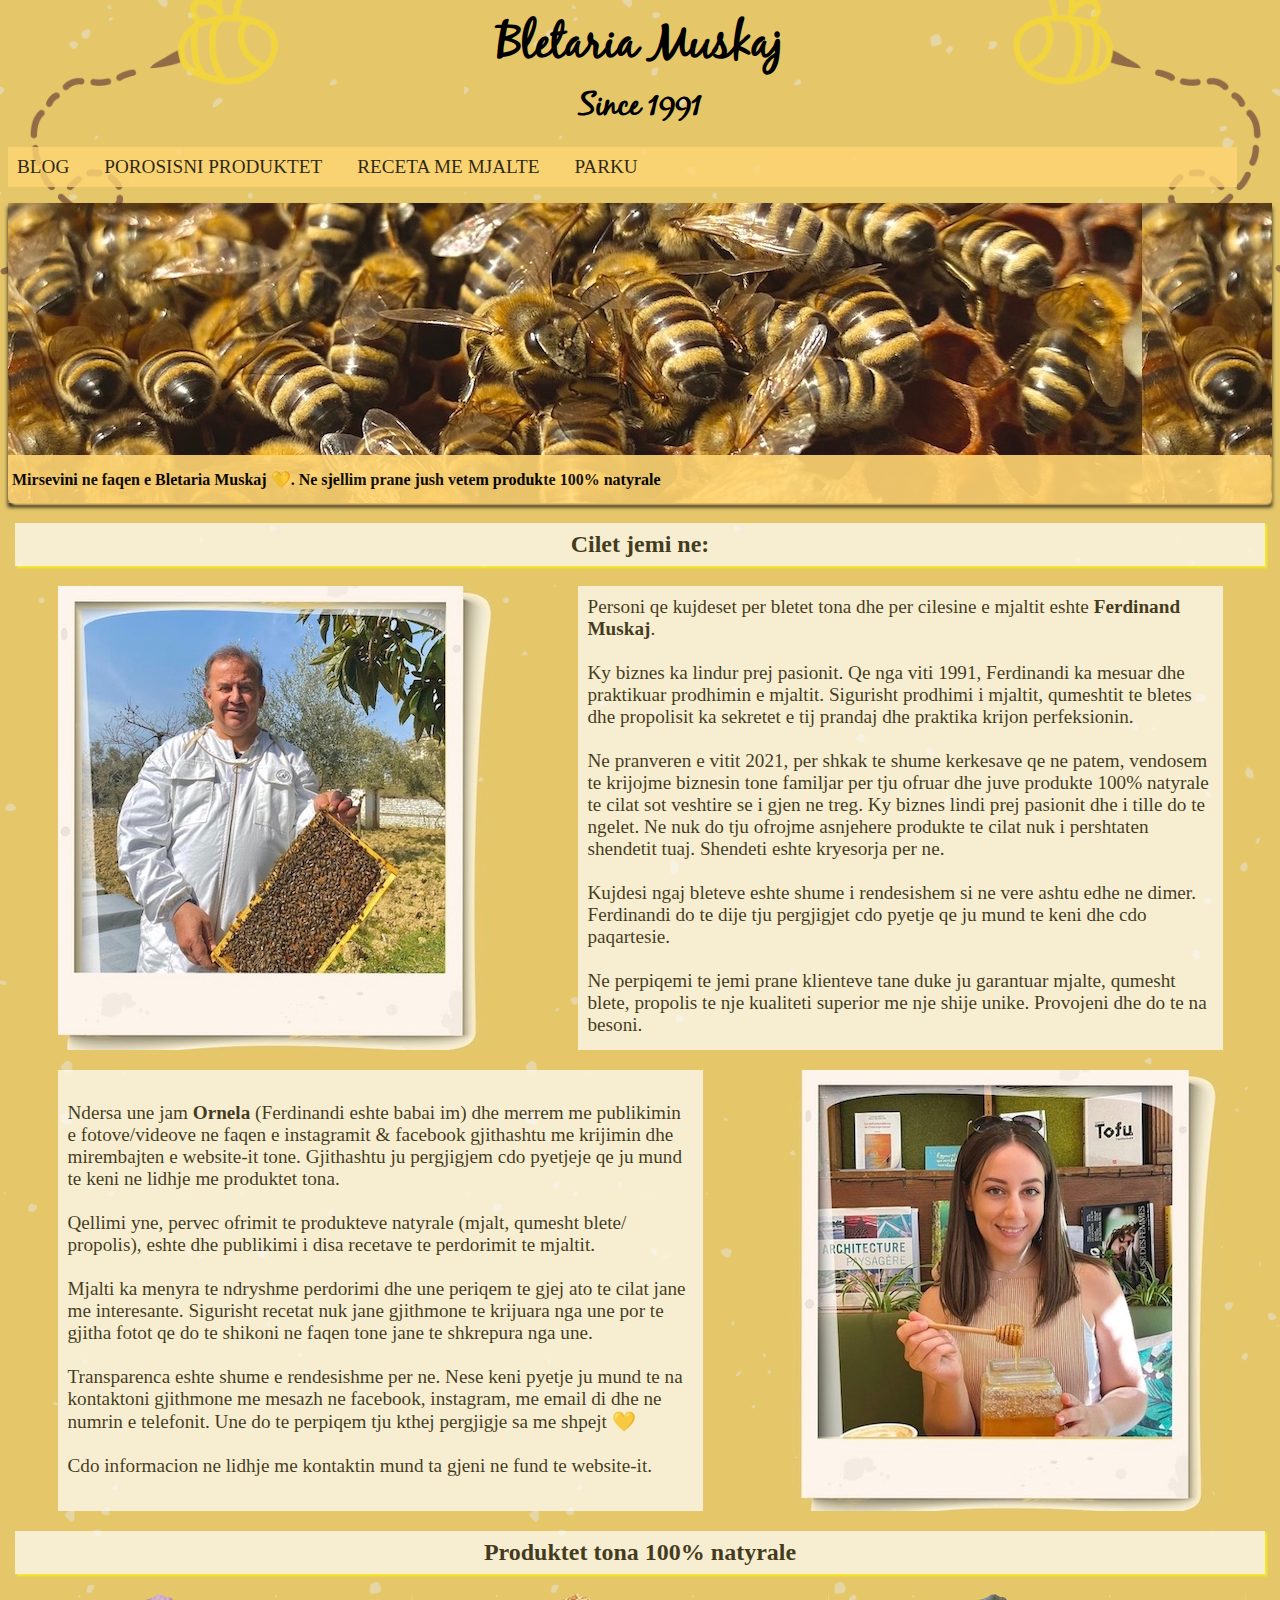
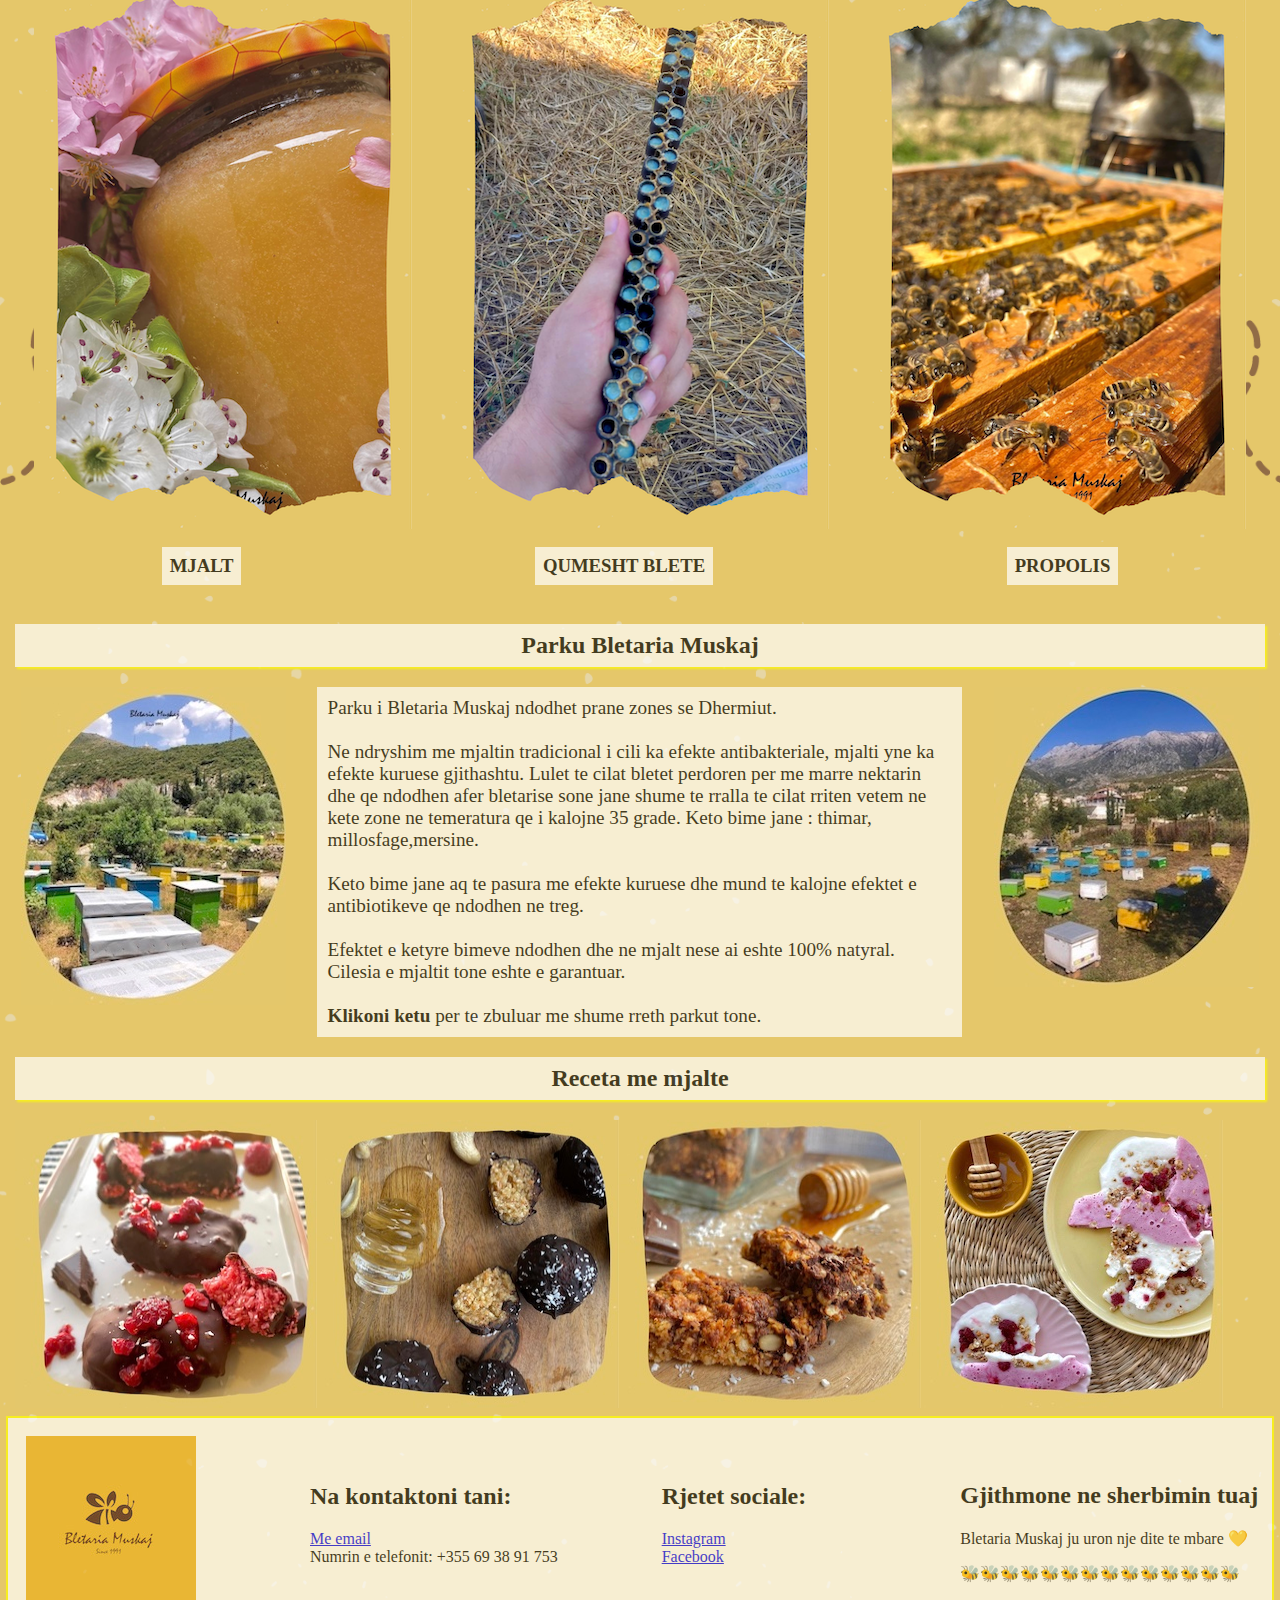
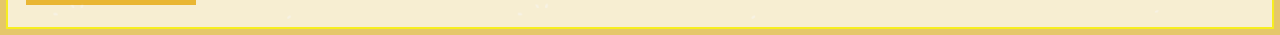
==== commit 4147f4b1: "project updated" ====
--- a/index.html
+++ b/index.html
@@ -41,6 +41,9 @@
 			<strong>Mirsevini ne faqen e Bletaria Muskaj 💛. Ne sjellim prane jush vetem produkte 100% natyrale </strong>
 			</div>
 		</div>
+
+
+	<div id="blockpage1">
 		<!--Seksion Qellimi-->	
 		<section>
 			<h2 class="titre3">Cilet jemi ne:</h2>
@@ -141,8 +144,10 @@
 				<img src="photos/p3.jpg" alt="Receta3"/>
 				<img src="photos/p4.jpg" alt="Receta3"/>
 				</div>
-		
-			</div>
+	
+
+	</div>
+
 		<!--fundi i faqes dhe kontakti-->	
 		<footer>
 
@@ -187,7 +192,7 @@
 		</footer>
 
 		
-
+</div>
 
 		
 	</body>		
@@ -267,9 +272,9 @@
 		
 		<!--Fotoja e parkut e madhe-->
 				
-		<div id="photoback"> 
-			<div id="description">
-			<strong>Mirsevini ne faqen e Bletaria Muskaj 💛. Ne sjellim prane jush vetem produkte 100% natyrale  </strong>
+		<div id="photoback1"> 
+			<div id="description1">
+			<strong>Mirsevini ne faqen e Bletaria Muskaj 💛. </strong>
 			</div>
 
 		</div>
@@ -314,14 +319,14 @@
 
 		<h2 class="titre3"> Parku Bletaria Muskaj</h2>
 	
-				<div id="Parku"> 
+				<div id="Parku1"> 
 					<img src="photos/parku1copie.jpg" alt="ParkuBletariaMuskaj"/>
 
 					<img src="photos/parku4copie.jpg" alt="ParkuBletariaMuskaj"/>	
 					
 				</div>
 
-					<section class="textparku">
+					<section class="textparku1">
 						Parku i Bletaria Muskaj ndodhet prane zones se Dhermiut. </br> </br>
 					Ne ndryshim me mjaltin tradicional i cili ka efekte antibakteriale, mjalti yne ka efekte kuruese gjithashtu. Lulet te cilat bletet perdoren per me marre nektarin dhe qe ndodhen afer bletarise sone jane shume te rralla te cilat rriten vetem ne kete zone ne temeratura qe i kalojne 35 grade. Keto bime jane : thimar, millosfage,mersine. </br> </br>
 
@@ -336,14 +341,14 @@
 
 
 			<h2 class="titre3"> Produktet tona 100% natyrale</h2>
-			<div id="pamje">
+			<div id="pamje1">
 				<!--<a href="photos/BletariaMuskaj.jpg"><img src="photos/ParkuBletariaMuskaj.jpg" class="flot" alt="Pamje nga parku" title="Klikoni per te zmadhuar foton" /></a>-->
 				<img src="photos/Photo1.jpg" alt="Mjalt"/>
 				<img src="photos/Photo2.jpg" alt="Qumesht Blete"/>
 				<img src="photos/Photo3.jpg" alt="Propolis"/>
 			</div>
 
-			<div id="produkte">
+			<div id="produktet">
 				<h3 class= "produkt1"> MJALT </h3>
 				<h3 class= "produkt2"> QUMESHT BLETE </h3>
 				<h3 class= "produkt3"> PROPOLIS </h3>
--- a/style.css
+++ b/style.css
@@ -1,6 +1,7 @@
 
 @media all and (min-width: 1025px)
 {
+
 
 	@font-face {
 	    font-family: 'black_jackregular';
@@ -12,8 +13,8 @@
 	         url('fonts/blackjack-webfont.svg#black_jackregular') format('svg');
 	    font-weight: normal;
 	    font-style: normal;
-	}
-
+
+}
 
 	h1
 	{
@@ -26,13 +27,6 @@
 
 	}
 
-	.p1
-	{
-		color: black;
-		text-size: 3em;
-		text-decoration: !important;
-
-	}
 
 	.titre2
 	{
@@ -40,190 +34,21 @@
 		margin: 0px;
 	}
 
+
 	body
 	{
-		/*background-image: url("back4.png");
-		background-image: opacity: 0.2;*/
-
-		background-color: red;
+		background-image: url("back4.png");
+		background-image: opacity: 0.2;
+		background-size: 100% auto;
+
+	}
+
+	#blockpage1
+
+	{
+		width:1250px;
+		margin: auto;
 		
-	}
-
-	.flot
-	{
-		float: left;
-
-	}
-
-	footer
-	{
-		clear:both ;
-		background-color: white;
-		opacity: 0.7;
-		text-align: auto;
-		box-shadow: 0px 0px 0px 2px yellow;
-		padding: 8px;
-		margin-top: 10px;
-		justify-content: space-around;
-		list-style-type: none;;
-
-	}
-
-
-	.titull1
-	{
-
-		background-color: white;
-		opacity: 0.7;
-		text-align: center;
-		box-shadow: 2px 2px 2px yellow;
-		padding: 8px;
-	}
-
-	.titre3
-	{
-		clear:both ;
-		background-color: white;
-		opacity: 0.7;
-		text-align: center;
-		box-shadow: 2px 2px 2px yellow;
-		padding: 8px;
-	}
-
-	#photo1
-	{
-
-	margin-top: 400px;
-	margin-bottom: 300px;
-	}
-
-	#pamje
-	{
-		display: flex;
-		justify-content: space-around;
-	}
-
-	.foot
-	{
-		display: inline-block;
-		vertical-align: middle;
-		margin-left: 100px;
-		color: black;
-		text-decoration: none;
-	}
-
-	.foot2
-	{
-		display: inline-block;
-		vertical-align: middle;
-		margin-left: 100px;
-		color: black;
-		text-decoration: none;
-	}
-
-	.foot3
-	{
-		display: inline-block;
-		vertical-align: middle;
-
-		color: black;
-		margin-left: 150px;
-
-	}
-
-	.foot0
-	{
-		display: inline-block;
-		vertical-align: middle;
-		margin: 10px;
-		
-
-	}
-	/* Ornela*/
-
-	#Ornelaphoto
-	{
-		display: inline-block;
-		vertical-align: middle;
-
-	}
-
-	#Ornelatext
-	{
-		display: inline-block;
-		vertical-align: middle;
-		background-color: white;
-		opacity: 0.7;
-		width: 50%;
-		padding:10px ;
-		font-size: 1.2em;
-
-	}
-
-	#Ornela
-	{
-		display: flex;
-		justify-content: space-around;
-		flex-direction: row-reverse;
-	}
-
-	#Babiphoto
-	{
-		display: inline-block;
-		vertical-align: middle;
-		margin-bottom: 20px;
-
-	}
-
-	#Babitext
-	{
-		display: inline-block;
-		vertical-align: middle;
-		background-color: white;
-		opacity: 0.7;
-		width: 50%;
-		padding:10px ;
-		font-size: 1.2em;
-		margin-bottom: 20px;
-
-	}
-
-	#Babi
-	{
-		display: flex;
-		justify-content: space-around;
-
-	}
-
-	#produkte
-	{
-		display: flex;
-		justify-content: space-around;
-
-	}
-
-	.produkt1
-	{
-		background-color: white;
-		opacity: 0.7;
-		padding: 8px;	
-		text-align: center;
-	}
-
-	.produkt2
-	{
-		background-color: white;
-		opacity: 0.7;
-		padding: 8px;	
-		text-align: center;
-	}
-
-	.produkt3
-	{
-		background-color: white;
-		opacity: 0.7;
-		padding: 8px;	
-		text-align: center;
 	}
 
 	nav ul
@@ -285,11 +110,109 @@
 		opacity:0.9;
 	}
 
-	#blockpage
-
-	{
-		width:1250px;
-		margin: auto;
+
+		.titre3
+	{
+		clear:both ;
+		background-color: white;
+		opacity: 0.7;
+		text-align: center;
+		box-shadow: 2px 2px 2px yellow;
+		padding: 8px;
+	}
+
+		/* Ornela*/
+
+	#Ornelaphoto
+	{
+		display: inline-block;
+		vertical-align: middle;
+
+	}
+
+	#Ornelatext
+	{
+		display: inline-block;
+		vertical-align: middle;
+		background-color: white;
+		opacity: 0.7;
+		width: 50%;
+		padding:10px ;
+		font-size: 1.2em;
+
+	}
+
+	#Ornela
+	{
+		display: flex;
+		justify-content: space-around;
+		flex-direction: row-reverse;
+	}
+
+	#Babiphoto
+	{
+		display: inline-block;
+		vertical-align: middle;
+		margin-bottom: 20px;
+
+	}
+
+	#Babitext
+	{
+		display: inline-block;
+		vertical-align: middle;
+		background-color: white;
+		opacity: 0.7;
+		width: 50%;
+		padding:10px ;
+		font-size: 1.2em;
+		margin-bottom: 20px;
+
+	}
+
+	#Babi
+	{
+		display: flex;
+		justify-content: space-around;
+
+	}
+
+
+	#pamje
+	{
+		display: flex;
+		justify-content: space-around;
+	}
+
+		#produkte
+	{
+		display: flex;
+		justify-content: space-around;
+
+	}
+
+	.produkt1
+	{
+		background-color: white;
+		opacity: 0.7;
+		padding: 8px;	
+		text-align: center;
+	}
+
+	.produkt2
+	{
+		background-color: white;
+		opacity: 0.7;
+		padding: 8px;	
+		text-align: center;
+	}
+
+	.produkt3
+	{
+		background-color: white;
+		opacity: 0.7;
+		padding: 8px;	
+		text-align: center;
 	}
 
 	#receta
@@ -338,117 +261,8 @@
 
 	 }
 
-	.telefon
-	{
-		display: none;
-	}
-
-
-
-}
-
-
-
-
-
-
-
-
-
-
-
-
-
-
-
-
-
-
-
-
-
-
-
-
-
-
-
-
-
-
-
-
-
-
-
-
-/* Telefoni*/
-
-@media all and (max-width: 124px)
-{
-
-	@font-face {
-	    font-family: 'black_jackregular';
-	    src: url('fonts/blackjack-webfont.eot');
-	    src: url('fonts/blackjack-webfont.eot?#iefix') format('embedded-opentype'),
-	         url('fonts/blackjack-webfont.woff2') format('woff2'),
-	         url('fonts/blackjack-webfont.woff') format('woff'),
-	         url('fonts/blackjack-webfont.ttf') format('truetype'),
-	         url('fonts/blackjack-webfont.svg#black_jackregular') format('svg');
-	    font-weight: normal;
-	    font-style: normal;
-
-	}
-
-	.computer
-	{
-		display: none;
-	}
-
-
-
-
-	}
-
-	h1
-	{
-		color: black;
-		font-weight: bolder;
-		font-family: "black_jackregular",Impact;
-		text-align: center;
-		font-size: 6em;
-		margin: 0px;
-
-	}
-
-	.p1
-	{
-		color: black;
-		text-size: em;
-		text-decoration: !important;
-
-	}
-
-	.titre2
-	{
-		font-size: 3em;
-		margin bottom: 40px;
-	}
-
-	body
-	{
-		/*background-image: url("backb.jpg");
-		background-image: opacity: 0.2;*/
-
-		background-color: blue;
-		
-	}
-
-	.flot
-	{
-		float: left;
-
-	}
+
+
 
 	footer
 	{
@@ -459,45 +273,9 @@
 		box-shadow: 0px 0px 0px 2px yellow;
 		padding: 8px;
 		margin-top: 10px;
-
+		justify-content: space-around;
 		list-style-type: none;;
-		flex-wrap: wrap;
-	}
-
-
-	.titull1
-	{
-
-		background-color: white;
-		opacity: 0.7;
-		text-align: center;
-		box-shadow: 2px 2px 2px yellow;
-		padding: 8px;
-	}
-
-	.titre3
-	{
-		clear:both ;
-		background-color: white;
-		opacity: 0.7;
-		text-align: center;
-		box-shadow: 2px 2px 2px yellow;
-		padding: 8px;
-		font-size: 2em;
-	}
-
-	#photo1
-	{
-
-	margin-top: 400px;
-	margin-bottom: 300px;
-	}
-
-	#pamje
-	{
-		display: flex;
-		justify-content: space-around;
-		flex-wrap: wrap;
+
 	}
 
 	.foot
@@ -507,7 +285,6 @@
 		margin-left: 100px;
 		color: black;
 		text-decoration: none;
-
 	}
 
 	.foot2
@@ -517,8 +294,6 @@
 		margin-left: 100px;
 		color: black;
 		text-decoration: none;
-
-
 	}
 
 	.foot3
@@ -539,200 +314,315 @@
 		
 
 	}
-	/* Ornela*/
-
-
-
-	#Babiphoto
-	{
-		display: inline-block;
-		vertical-align: middle;
-		margin-bottom: 20px;
-
-
-	}
-
-	#BabiOrnelatext
-	{
-		display: inline-block;
-		vertical-align: middle;
-		background-color: white;
-		opacity: 0.7;
-		padding:10px ;
-		font-size: 1.4em;
-		margin-bottom: 20px;
-		width: auto;
-	}
-
-	#BabiOrnela
-	{
-
-		display: flex;
-		justify-content: space-around;
-		margin-bottom: 20px;
-
-	}
-
-	#produkte
+
+
+	.telefon
 	{
 		display: none;
-		justify-content: space-around;
-		flex-wrap: wrap;
-
-	}
-
-	.produkt1
-	{
-		background-color: white;
-		opacity: 0.7;
-		padding: 8px;	
-		text-align: center;
-	}
-
-	.produkt2
-	{
-		background-color: white;
-		opacity: 0.7;
-		padding: 8px;	
-		text-align: center;
-	}
-
-	.produkt3
-	{
-		background-color: white;
-		opacity: 0.7;
-		padding: 8px;	
-		text-align: center;
-	}
-
-	nav
-	{
-		background-color: #FFD573;
-
-		font-size: 0.8em;
-	}
-
-	nav ul
-	{
-		list-style-type: none;
-		display: flex;
-		justify-content: space-around;
-		text-transform: uppercase;
-		background-color: #FFD573;
-		opacity: 0.8;
-		padding: 9px;
-		font-size: 2.5em;
-		text-align: center;
-		align-content: center;
-
-	}
-
-	nav li
-	{
-		margin-right: 35px;
-		margin-top: 0px;
-		margin-left: 25px;
-
-	}
-
-	nav a
-	{
-
-		text-decoration: none;
-		color: black;
-	}
-
-	nav a:hover
-	{
-
-		/*border-bottom: 3px solid #760001;*/
-		color: #760001;
-
-	}
-
-	#photoback
-	{
-
-		height: 200px;
-		background: url('photos/Parku.jpg'); no repeat;
-		background-size: ;
-		position: relative;
-		box-shadow: 0px 4px 4px #1c1a17;
-
-	}
-
-	#description
-	{
-
-		position: absolute;
-		bottom:  0;
-		border-radius: 0px 0px 5px 5px;
-		width: 99.5%;
-		height: 33px;
-		padding-top: 15px;
-		padding-left: 4px;
-		box-shadow: 2px 2px 2px #FFD573;
-		background-color: #FFD573;
-		opacity:0.9;
-		font-size: 1.4em;
-	}
-
-
-	#receta
-	{
-
-	display: flex;
-	justify-content: space-around;
-
-
-	}
-
-	#receta2
-	{
-
-	display: flex;
-	justify-content: space-around;
-
-
-	}
-
-	#Parku
-	{
-
-		display:flex ;
-		justify-content: space-around;
-		flex-wrap: wrap;
+	}
+}
+
+
+
+
+
+
+
+
+
+
+
+
+
+
+
+
+
+
+
+
+
+
+
+
+
+
+
+
+
+
+
+
+
+
+
+
+/* Telefoni*/
+
+@media all and (max-width: 1024px)
+{
+
+	.computer
+	{
+		display: none;
+	}
+
+	@font-face 
+		{
+			font-family: 'black_jackregular';
+			src: url('fonts/blackjack-webfont.eot');
+			src: url('fonts/blackjack-webfont.eot?#iefix') format('embedded-opentype'),
+			url('fonts/blackjack-webfont.woff2') format('woff2'),
+		    url('fonts/blackjack-webfont.woff') format('woff'),
+		    url('fonts/blackjack-webfont.ttf') format('truetype'),
+		    url('fonts/blackjack-webfont.svg#black_jackregular') format('svg');
+		    font-weight: normal;
+		    font-style: normal;
+		}
+
+
+		h1
+		{
+			color: black;
+			font-weight: bolder;
+			font-family: "black_jackregular",Impact;
+			text-align: center;
+			font-size: 6em;
+			margin: 0px;
+
+		}
+
+
+		.titre2
+		{
+			font-size: 3em;
+			margin bottom: 40px;
+		}
 
 		
-	}
-
-	#Parku
-	{
-
-		display: flex;
-		justify-content: space-around;
-		margin-bottom: 20px;
-
-	}
-
-	.textparku
-	{
-
-
-		display: inline-block;
-		vertical-align: middle;
-		background-color: white;
-		opacity: 0.7;
-		padding:10px ;
-		font-size: 1.3em;
-		font-size: 1.4em;
-		width: auto;
-	}
-
-
-	#blockpage
-	{
-		width: auto;
-	}
-
- }
+		body
+		{
+			background-image: url("backb.jpg");
+			background-image: opacity: 0.2;
+
+		}
+
+		.titull1
+		{
+
+			background-color: white;
+			opacity: 0.7;
+			text-align: center;
+			box-shadow: 2px 2px 2px yellow;
+			padding: 8px;
+		}
+
+		.titre3
+		{
+			clear:both ;
+			background-color: white;
+			opacity: 0.7;
+			text-align: center;
+			box-shadow: 2px 2px 2px yellow;
+			padding: 8px;
+			font-size: 2em;
+		}
+
+		nav
+		{
+			background-color: #FFD573;
+
+			font-size: 0.8em;
+		}
+
+		nav ul
+		{
+			list-style-type: none;
+			display: flex;
+			justify-content: space-around;
+			text-transform: uppercase;
+			background-color: #FFD573;
+			opacity: 0.8;
+			padding: 9px;
+			font-size: 2.5em;
+			text-align: center;
+			align-content: center;
+
+		}
+
+		nav li
+		{
+			margin-right: 35px;
+			margin-top: 0px;
+			margin-left: 25px;
+
+		}
+
+		nav a
+		{
+
+			text-decoration: none;
+			color: black;
+		}
+
+		nav a:hover
+		{
+
+			/*border-bottom: 3px solid #760001;*/
+			color: #760001;
+
+		}
+
+		#photoback1
+		{
+
+			height: 250px;
+			background: url('photos/Parku.jpg'); no repeat;
+			background-size: ;
+			position: relative;
+			box-shadow: 0px 4px 4px #1c1a17;
+
+		}
+
+		#description1
+		{
+
+			position: absolute;
+			bottom:  0;
+			border-radius: 0px 0px 5px 5px;
+			width: 99.5%;
+			height: 33px;
+			padding-top: 16px;
+			padding-left: 4px;
+			padding-bottom: 16px;
+			box-shadow: 2px 2px 2px #FFD573;
+			background-color: #FFD573;
+			opacity:0.9;
+			font-size: 1.6em;
+			text-align: center;
+		}
+
+
+		#Babiphoto
+		{
+			display: inline-block;
+			vertical-align: middle;
+			margin-bottom: 20px;
+
+
+		}
+
+		#BabiOrnelatext
+		{
+			display: inline-block;
+			vertical-align: middle;
+			background-color: white;
+			opacity: 0.7;
+			padding:10px ;
+			font-size: 1.4em;
+			margin-bottom: 20px;
+			width: auto;
+		}
+
+		#BabiOrnela
+		{
+
+			display: flex;
+			justify-content: space-around;
+			margin-bottom: 20px;
+
+		}
+
+		#produktet
+		{
+			display: none;
+			justify-content: space-around;
+			flex-wrap: wrap;
+
+		}
+
+		.produkt1
+		{
+			background-color: white;
+			opacity: 0.7;
+			padding: 8px;	
+			text-align: center;
+		}
+
+		.produkt2
+		{
+			background-color: white;
+			opacity: 0.7;
+			padding: 8px;	
+			text-align: center;
+		}
+
+		.produkt3
+		{
+			background-color: white;
+			opacity: 0.7;
+			padding: 8px;	
+			text-align: center;
+		}
+
+		#photo1
+		{
+
+		margin-top: 400px;
+		margin-bottom: 300px;
+		}
+
+		#pamje1
+		{
+			display: flex;
+			justify-content: space-around;
+			flex-wrap: wrap;
+		}
+
+
+		#Parku1
+		{
+
+			display: flex;
+			justify-content: space-around;
+			margin-bottom: 20px;
+
+		}
+
+		.textparku1
+		{
+
+
+			display: inline-block;
+			vertical-align: middle;
+			background-color: white;
+			opacity: 0.7;
+			padding:10px ;
+			font-size: 1.3em;
+			font-size: 1.4em;
+			width: auto;
+		}
+
+
+
+		footer
+		{
+			clear:both ;
+			background-color: white;
+			opacity: 0.7;
+			text-align: auto;
+			box-shadow: 0px 0px 0px 2px yellow;
+			padding: 8px;
+			margin-top: 10px;
+
+			list-style-type: none;;
+			flex-wrap: wrap;
+		}
+
+		
+
+
+
+
+	
+}
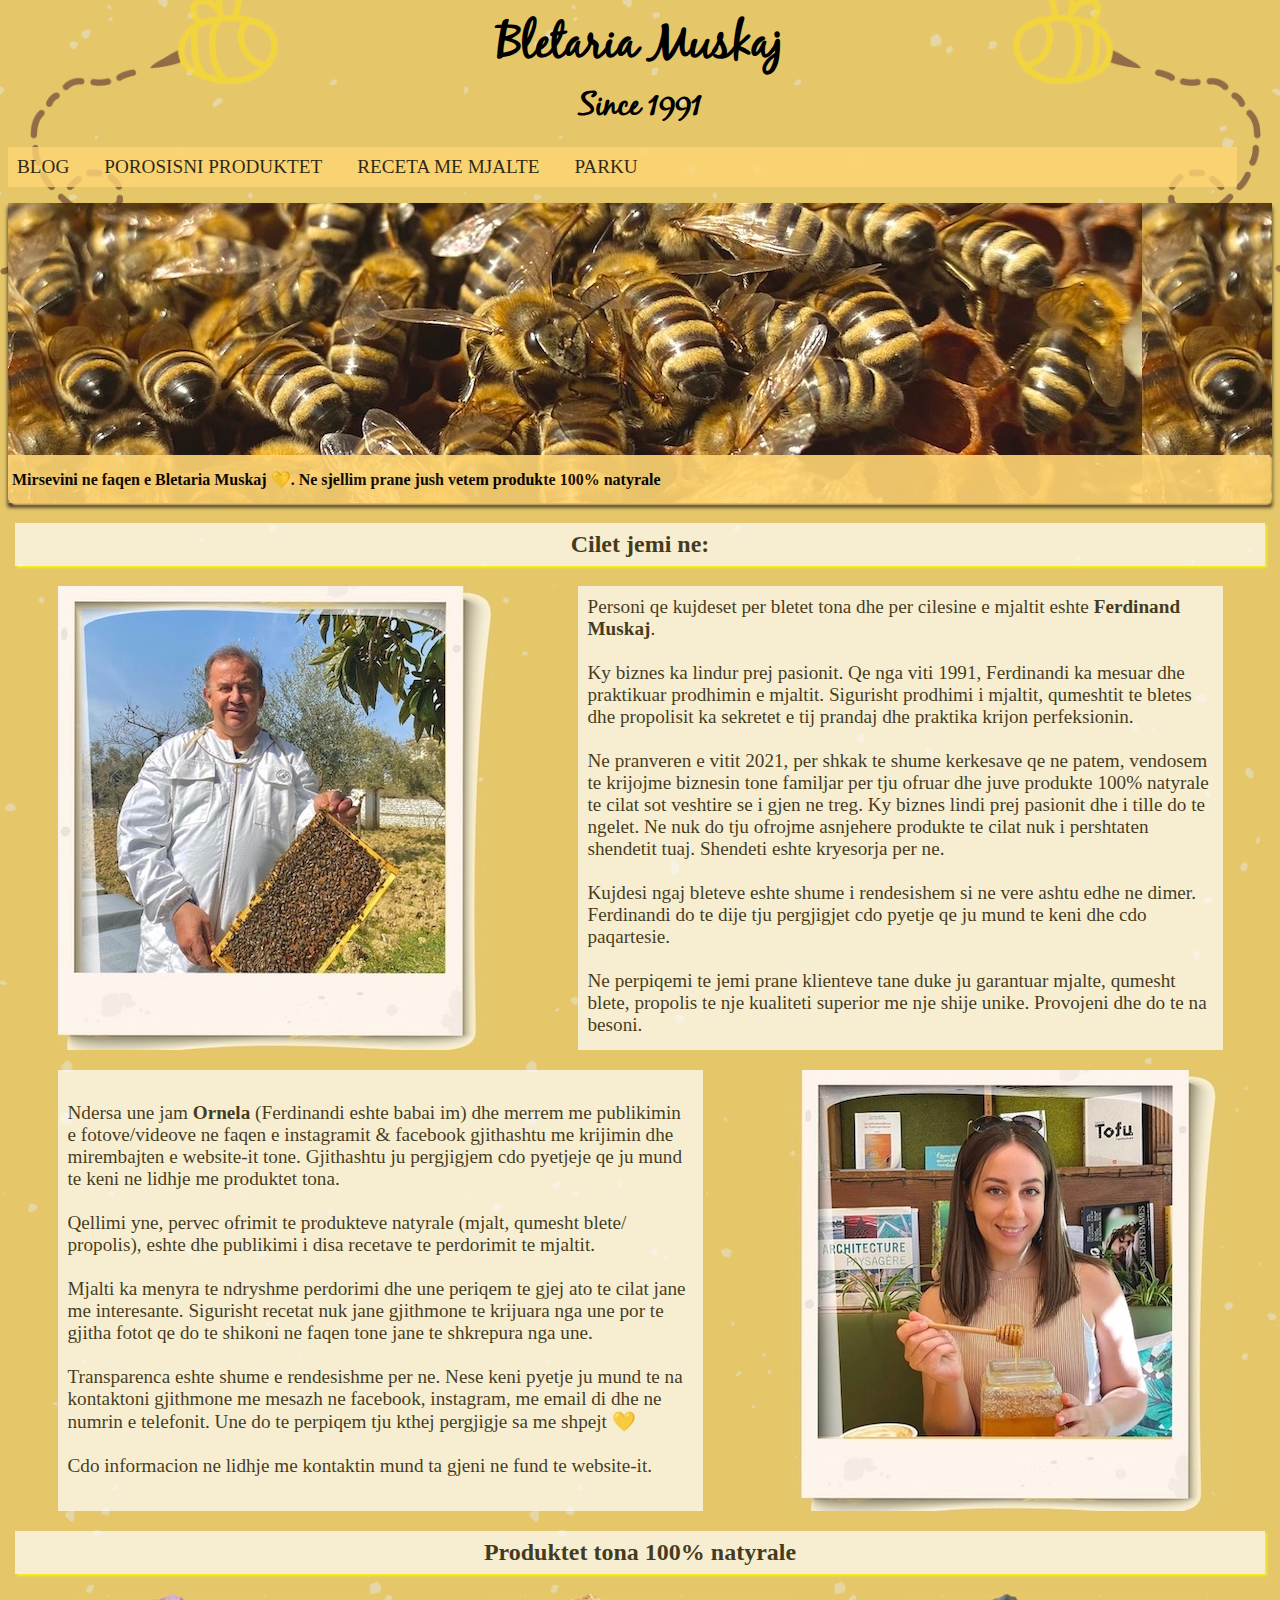
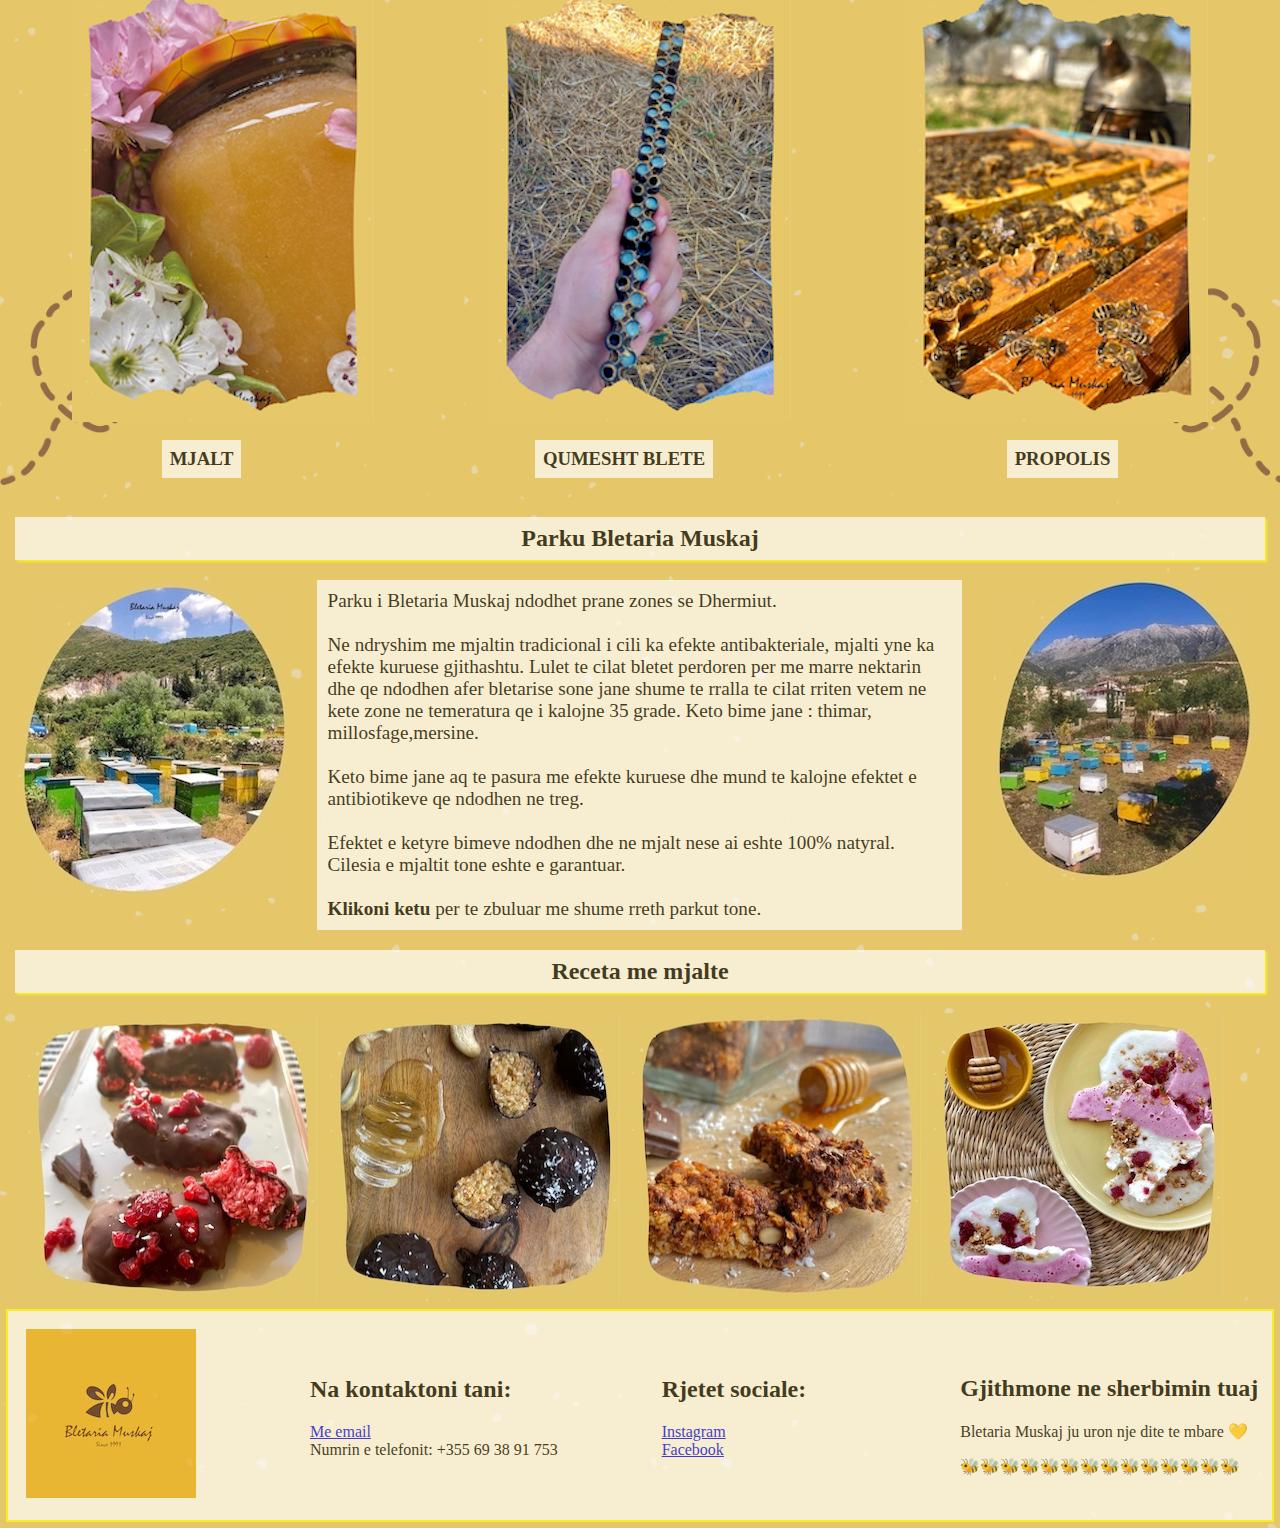
==== commit 691b3fad: "project updated" ====
--- a/index.html
+++ b/index.html
@@ -99,9 +99,9 @@
 			<h2 class="titre3"> Produktet tona 100% natyrale</h2>
 			<div id="pamje">
 				<!--<a href="photos/BletariaMuskaj.jpg"><img src="photos/ParkuBletariaMuskaj.jpg" class="flot" alt="Pamje nga parku" title="Klikoni per te zmadhuar foton" /></a>-->
-				<img src="photos/Photo1.jpg" alt="Mjalt"/>
-				<img src="photos/Photo2.jpg" alt="Qumesht Blete"/>
-				<img src="photos/Photo3.jpg" alt="Propolis"/>
+				<img src="photos/Photo11.png" alt="Mjalt"/>
+				<img src="photos/Photo22.png" alt="Qumesht Blete"/>
+				<img src="photos/Photo33.png" alt="Propolis"/>
 				</div>
 			<div id="produkte">
 				<h3 class= "produkt1"> MJALT </h3>
@@ -274,7 +274,7 @@
 				
 		<div id="photoback1"> 
 			<div id="description1">
-			<strong>Mirsevini ne faqen e Bletaria Muskaj 💛. </strong>
+			<strong>Mirsevini ne faqen e Bletaria Muskaj 💛 </strong>
 			</div>
 
 		</div>
@@ -340,36 +340,54 @@
 
 
 
+
 			<h2 class="titre3"> Produktet tona 100% natyrale</h2>
+			
 			<div id="pamje1">
 				<!--<a href="photos/BletariaMuskaj.jpg"><img src="photos/ParkuBletariaMuskaj.jpg" class="flot" alt="Pamje nga parku" title="Klikoni per te zmadhuar foton" /></a>-->
-				<img src="photos/Photo1.jpg" alt="Mjalt"/>
-				<img src="photos/Photo2.jpg" alt="Qumesht Blete"/>
-				<img src="photos/Photo3.jpg" alt="Propolis"/>
-			</div>
-
-			<div id="produktet">
-				<h3 class= "produkt1"> MJALT </h3>
-				<h3 class= "produkt2"> QUMESHT BLETE </h3>
-				<h3 class= "produkt3"> PROPOLIS </h3>
-
-			</div>
+
+				<img src="photos/Photo1.png" alt="Mjalt"/>
+				<img src="photos/Photo2.png" alt="Qumesht Blete"/>
+				<img src="photos/Photo3.png" alt="Propolis"/>
+				<img src="photos/Photo21.png" alt="Propolis"/>
+			</div>
+
+			<p class="kliko">
+
+			Ne ju ofrojme cilesi te garantuar ne mjalt, qumesht blete dhe propolis. Doni te zbuloni me shume rreth tyre? Mjafton te klikoni ne menun e siperme "Produktet" ose te <strong>KLIKONI KETU</strong>. 
+
+			</p>
+
 
 		<!--fundi i faqes dhe kontakti-->	
 		<h2 class="titre3"> Receta me mjalte</h2>
-			<div id="receta">
+
+
+			<div id="receta1">
 				<!--<a href="photos/BletariaMuskaj.jpg"><img src="photos/ParkuBletariaMuskaj.jpg" class="flot" alt="Pamje nga parku" title="Klikoni per te zmadhuar foton" /></a>-->
 				<img src="photos/p1.jpg" alt="Receta1"/>
 				<img src="photos/p2.jpg" alt="Receta2"/>
+				<img src="photos/receta11.jpg" alt="Receta2" id="receta11"/>
 
 			</div>
 
 			<div id="receta2">
 				<img src="photos/p3.jpg" alt="Receta3"/>
 				<img src="photos/p4.jpg" alt="Receta3"/>
-			</div>
-
-	</section>
+				<img src="photos/receta12.jpg" alt="Receta2" id="receta12"/>
+			</div>
+			<p class="kliko">
+
+			Per te pare recetat e ndryshme me mjalte ju mund te klikoni ne menun siper faqes, butoni "Receta" ose mund te <strong>KLIKONI KETU. </strong>
+			</br></br>
+			Mjalti ka menyra te ndryshme perdorimi dhe une perpiqem te gjej ato te cilat jane me interesante. Sigurisht recetat nuk jane gjithmone te krijuara nga une por te gjitha fotot qe do te shikoni ne faqen tone jane te shkrepura nga une. 
+			</br></br>
+			Te gjitha recetat e tjera mund ti gjeni ne faqen e instagramit/facebook-ut te cilen e gjeni tek seksioni i meposhtem 😁
+
+			</p>
+
+
+
 
 		<!--fundi i faqes dhe kontakti-->	
 		<footer>
@@ -378,9 +396,9 @@
 
 				<img src="photos/logo.jpg" alt="Bletaria Muskaj" id ="logo"/>
 
-			</section>
-
-			<section class="foot">
+				</section>
+
+				<section class="foot">
 
 				<h2 > Na kontaktoni tani: </h2>
 		 		<p>
@@ -388,33 +406,31 @@
 		 			<li> Numrin e telefonit: +355 69 38 91 753 </li>
 
 		 		</p>
-			</section>
-
-
-			<section class="foot2">
-				
-
-		 	<h2 > Rjetet sociale: </h2>
+				</section>
+
+
+				<section class="foot2">
+				
+
+		 		<h2 > Rjetet sociale: </h2>
 		 		
-		 			<li><a href="https://www.instagram.com/bletariamuskaj/"> Instagram </a></li>
+		 			<li><a href="https://www.instagram.com/bletariamuskaj/">Instagram</a></li>
 		 			<li><a href="https://www.facebook.com/bletariamuskaj/"> Facebook</a></li>
 		 		</p>
 
+		 		</section>
+
+	
+		</footer>
+
+			 	
+			 <section class="perfundimi">
+
+
+		 	<h2> Bletaria Muskaj ju uron nje dite te mbare 💛 </h2> 
+		 	🐝🐝🐝🐝🐝🐝🐝🐝🐝🐝🐝🐝🐝🐝
+
 		 	</section>
-
-		 	<section class="foot3">
-				
-
-		 	<h2> Gjithmone ne sherbimin tuaj </h2>
-		 	<p>  Bletaria Muskaj ju uron nje dite te mbare 💛 </p> 
-		 	🐝🐝🐝🐝🐝🐝🐝🐝🐝🐝🐝🐝🐝🐝
-
-
-
-		 	</section>
-		</footer>
-
-		
 
 		
 
--- a/style.css
+++ b/style.css
@@ -603,6 +603,41 @@
 			width: auto;
 		}
 
+		.kliko
+		{
+			background-color: white;
+			opacity: 0.7;
+			padding:10px ;
+			font-size: 1.4em;
+		}
+
+		#receta1
+		{
+
+			display: flex;
+			justify-content: space-around;
+
+		}
+
+		#receta2
+		{
+
+			display: flex;
+			justify-content: space-around;
+
+
+		}
+
+		#receta11 
+		{
+			margin-left: 20px;
+		}
+
+		#receta12
+		{
+			margin-left: 20px;
+		}
+
 
 
 		footer
@@ -614,15 +649,60 @@
 			box-shadow: 0px 0px 0px 2px yellow;
 			padding: 8px;
 			margin-top: 10px;
-
 			list-style-type: none;;
 			flex-wrap: wrap;
-		}
-
+			font-size: 1.3;
+		}
 		
-
-
-
-
+		.foot
+		{
+			display: inline-block;
+			vertical-align: middle;
+			margin-left: 100px;
+			color: black;
+			text-decoration: none;
+			color: black;
+			font-size: 1.3;
+
+		}
+
+		.foot2
+		{
+			display: inline-block;
+			vertical-align: middle;
+			margin-left: 100px;
+			color: black;
+			text-decoration: none;
+			color: black;
+			font-size: 1.3;
+
+
+		}
+
+		.foot0
+		{
+			display: inline-block;
+			vertical-align: middle;
+			margin: 10px;
+			font-size: 1.3;
+			
+
+		}
+
+		.perfundimi
+		{
+			display: flex;
+			flex-direction: column;
+			justify-content: space-around;
+			color: black;
+			text-align: center;
+			background-color: #FFD573;
+			opacity: 0.8;
+			margin-top: 20px;
+			margin-bottom: 20px;
+			padding-bottom: 20px;
+
+		}
+		
 	
 }
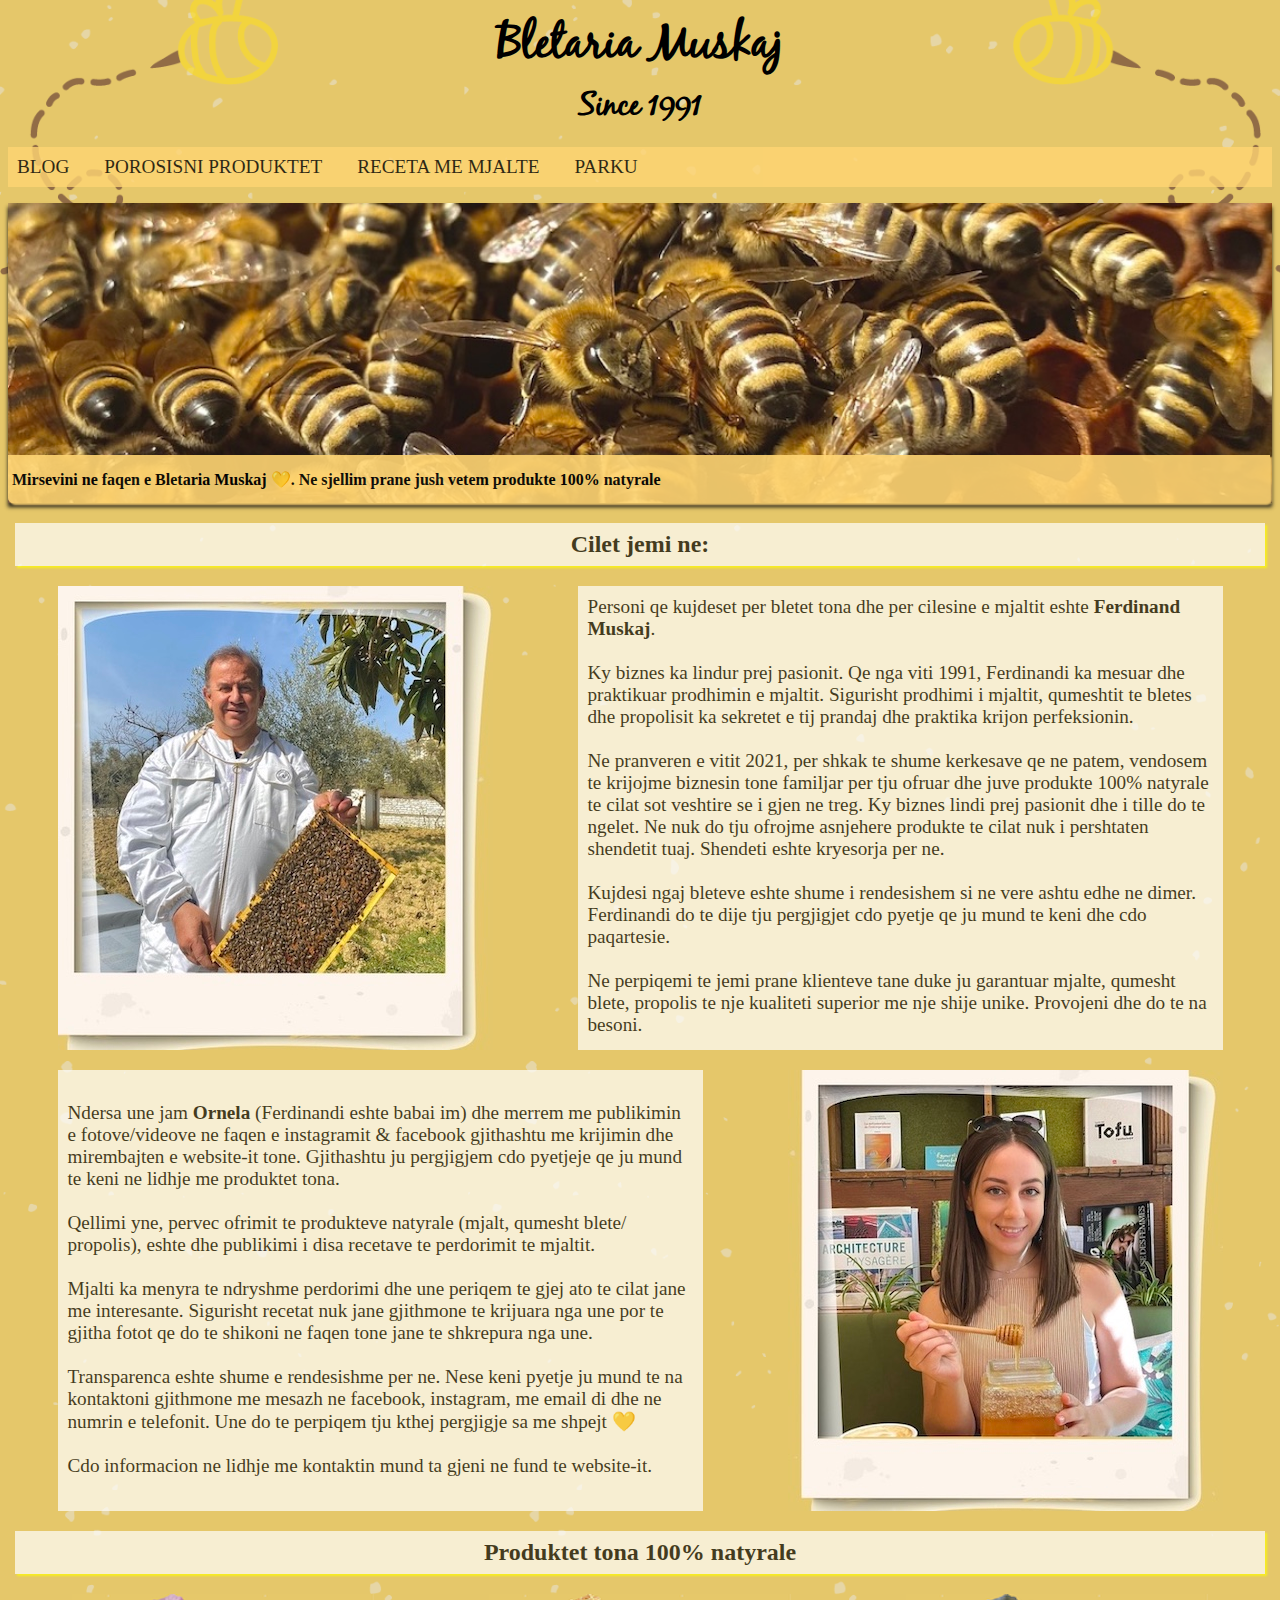
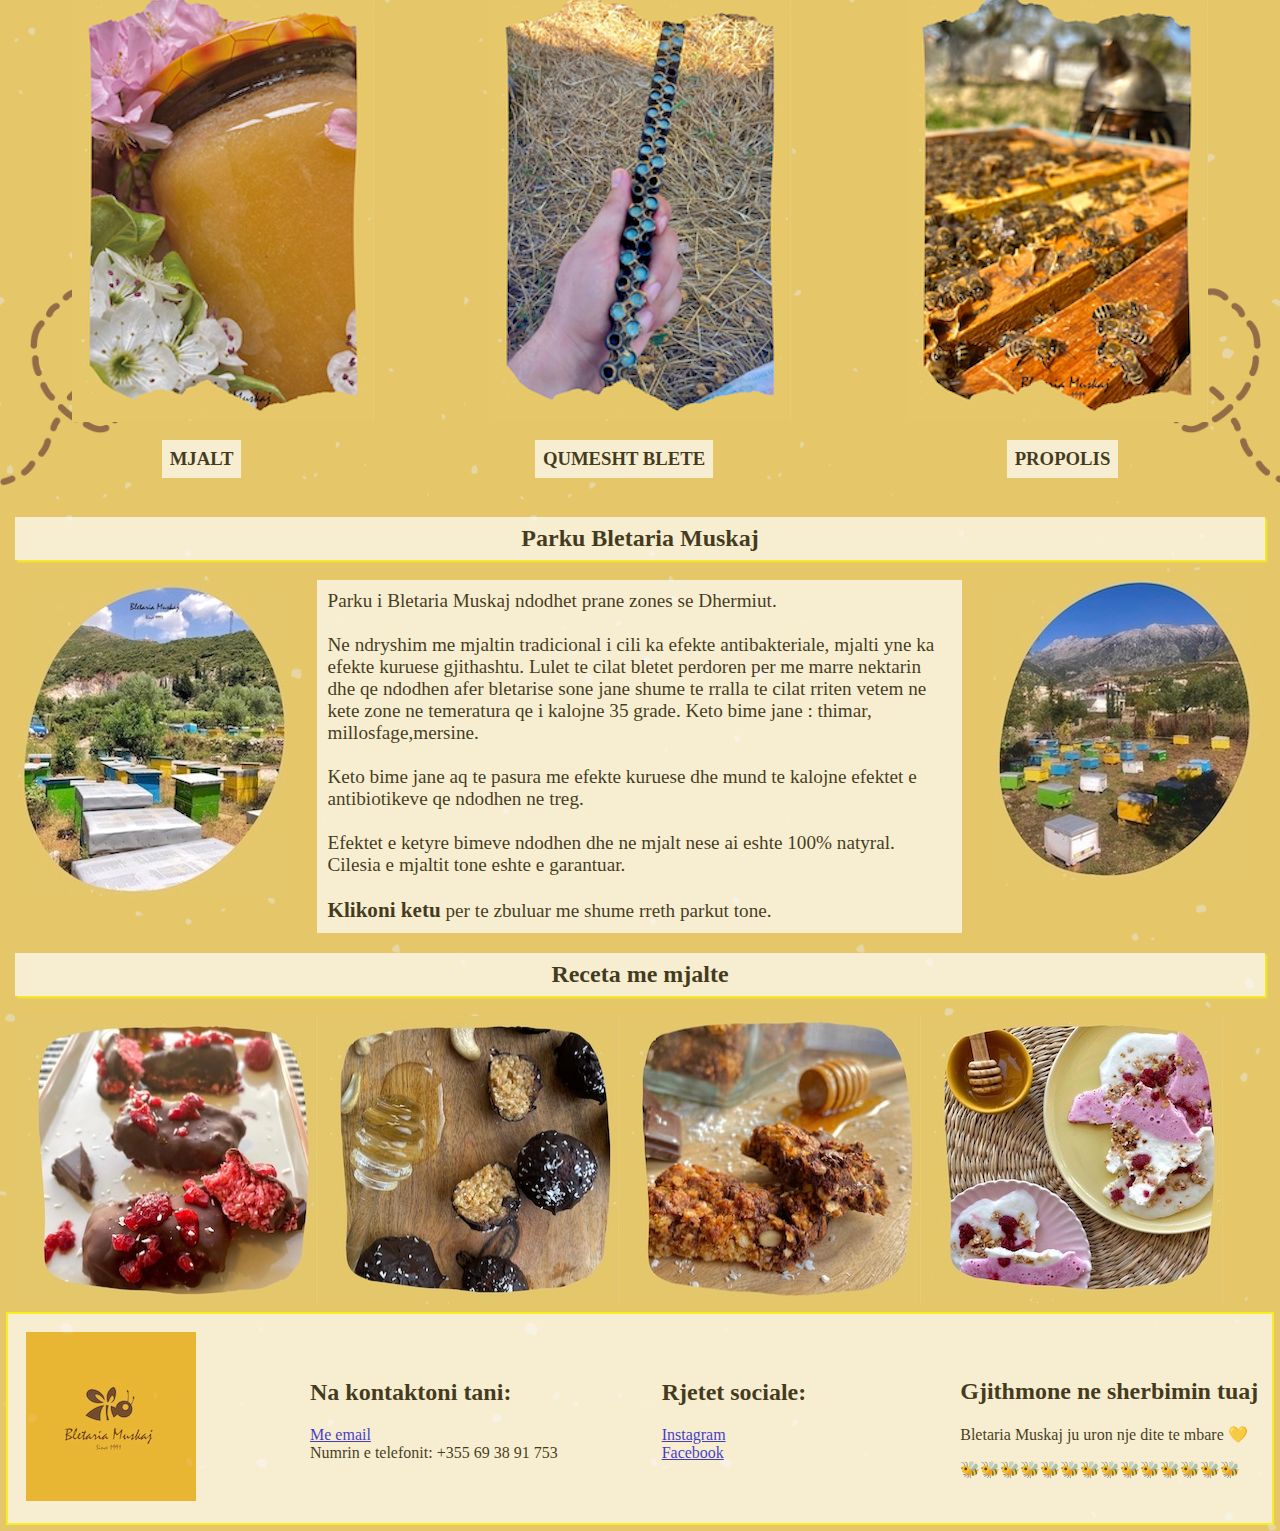
==== commit 3949d4fa: "project updated" ====
--- a/index.html
+++ b/index.html
@@ -125,7 +125,7 @@
 
 						Keto bime jane aq te pasura me efekte kuruese dhe mund te kalojne efektet e antibiotikeve qe ndodhen ne treg. </br></br>
 						Efektet e ketyre bimeve ndodhen dhe ne mjalt nese ai eshte 100% natyral. Cilesia e mjaltit tone eshte e garantuar. </br></br>
-						<strong>Klikoni ketu</strong> per te zbuluar me shume rreth parkut tone.
+						<strong><a href="Parku.html" title="Klikoni per me shume informacione" class= "kliko1">Klikoni ketu</a></strong> per te zbuluar me shume rreth parkut tone.
 
 
 					</section>
@@ -332,7 +332,7 @@
 
 						Keto bime jane aq te pasura me efekte kuruese dhe mund te kalojne efektet e antibiotikeve qe ndodhen ne treg. </br></br>
 						Efektet e ketyre bimeve ndodhen dhe ne mjalt nese ai eshte 100% natyral. Cilesia e mjaltit tone eshte e garantuar. </br></br>
-						<strong>Klikoni ketu</strong> per te zbuluar me shume rreth parkut tone.
+						<strong><a href="Parku.html" title="Klikoni per me shume informacione" class= "kliko1">Klikoni ketu</a></strong> per te zbuluar me shume rreth parkut tone.
 
 
 					</section>
@@ -349,12 +349,12 @@
 				<img src="photos/Photo1.png" alt="Mjalt"/>
 				<img src="photos/Photo2.png" alt="Qumesht Blete"/>
 				<img src="photos/Photo3.png" alt="Propolis"/>
-				<img src="photos/Photo21.png" alt="Propolis"/>
+				<img src="photos/photo21.png" alt="Propolis"/>
 			</div>
 
 			<p class="kliko">
 
-			Ne ju ofrojme cilesi te garantuar ne mjalt, qumesht blete dhe propolis. Doni te zbuloni me shume rreth tyre? Mjafton te klikoni ne menun e siperme "Produktet" ose te <strong>KLIKONI KETU</strong>. 
+			Ne ju ofrojme cilesi te garantuar ne mjalt, qumesht blete dhe propolis. Doni te zbuloni me shume rreth tyre? Mjafton te klikoni ne menun e siperme "Produktet" ose te <strong><a href="Produktet.html" title="Klikoni per me shume informacione" class= "kliko1">klikoni ketu</a></strong>. 
 
 			</p>
 
@@ -378,7 +378,7 @@
 			</div>
 			<p class="kliko">
 
-			Per te pare recetat e ndryshme me mjalte ju mund te klikoni ne menun siper faqes, butoni "Receta" ose mund te <strong>KLIKONI KETU. </strong>
+			Per te pare recetat e ndryshme me mjalte ju mund te klikoni ne menun siper faqes, butoni "Receta" ose mund te <strong><a href="Receta.html" title="Klikoni per me shume informacione" class= "kliko1">klikoni ketu</a></strong>
 			</br></br>
 			Mjalti ka menyra te ndryshme perdorimi dhe une perpiqem te gjej ato te cilat jane me interesante. Sigurisht recetat nuk jane gjithmone te krijuara nga une por te gjitha fotot qe do te shikoni ne faqen tone jane te shkrepura nga une. 
 			</br></br>
@@ -402,8 +402,8 @@
 
 				<h2 > Na kontaktoni tani: </h2>
 		 		<p>
-		 			<li> <a href="mailto: bletariamuskaj@gmail.com"> Me email </a> </li>
-		 			<li> Numrin e telefonit: +355 69 38 91 753 </li>
+		 			<li class="email"> <a href="mailto: bletariamuskaj@gmail.com"> Me email </a> </li>
+		 			<li class="email"> Numrin e telefonit: +355 69 38 91 753 </li>
 
 		 		</p>
 				</section>
@@ -414,8 +414,8 @@
 
 		 		<h2 > Rjetet sociale: </h2>
 		 		
-		 			<li><a href="https://www.instagram.com/bletariamuskaj/">Instagram</a></li>
-		 			<li><a href="https://www.facebook.com/bletariamuskaj/"> Facebook</a></li>
+		 			<li class="email"><a href="https://www.instagram.com/bletariamuskaj/">Instagram</a></li>
+		 			<li class="email"><a href="https://www.facebook.com/bletariamuskaj/"> Facebook</a></li>
 		 		</p>
 
 		 		</section>
--- a/style.css
+++ b/style.css
@@ -14,7 +14,7 @@
 	    font-weight: normal;
 	    font-style: normal;
 
-}
+	}
 
 	h1
 	{
@@ -55,7 +55,6 @@
 	{
 		list-style-type: none;
 		display: flex;
-		margin-right: 35px;
 		text-transform: uppercase;
 		background-color: #FFD573;
 		opacity: 0.8;
@@ -69,6 +68,7 @@
 
 	}
 
+
 	nav a
 	{
 		font-size: 1.2em;
@@ -89,9 +89,10 @@
 
 		height: 300px;
 		background: url('photos/Parku.jpg'); no repeat;
-		background-size: ;
+		background-size: 100% auto;
 		position: relative;
 		box-shadow: 0px 4px 4px #1c1a17;
+		
 
 	}
 
@@ -315,11 +316,20 @@
 
 	}
 
-
 	.telefon
 	{
 		display: none;
 	}
+
+	.kliko1
+	{
+		text-decoration: none;
+		text-transform: !important;
+		color: black;
+		font-size: 1.1em;
+		text-decoration-color: none;
+	}
+
 }
 
 
@@ -415,6 +425,8 @@
 			text-align: center;
 			box-shadow: 2px 2px 2px yellow;
 			padding: 8px;
+			font-family: "black_jackregular",Impact;
+			font-size: 3em;
 		}
 
 		.titre3
@@ -425,7 +437,8 @@
 			text-align: center;
 			box-shadow: 2px 2px 2px yellow;
 			padding: 8px;
-			font-size: 2em;
+			font-size: 3em;
+			font-family: "black_jackregular",Impact;
 		}
 
 		nav
@@ -444,9 +457,10 @@
 			background-color: #FFD573;
 			opacity: 0.8;
 			padding: 9px;
-			font-size: 2.5em;
+			font-size: 3.5em;
 			text-align: center;
 			align-content: center;
+
 
 		}
 
@@ -522,6 +536,7 @@
 			font-size: 1.4em;
 			margin-bottom: 20px;
 			width: auto;
+			text-align: justify;
 		}
 
 		#BabiOrnela
@@ -601,6 +616,7 @@
 			font-size: 1.3em;
 			font-size: 1.4em;
 			width: auto;
+			text-align: justify;
 		}
 
 		.kliko
@@ -609,6 +625,7 @@
 			opacity: 0.7;
 			padding:10px ;
 			font-size: 1.4em;
+			text-align: justify;
 		}
 
 		#receta1
@@ -653,7 +670,7 @@
 			flex-wrap: wrap;
 			font-size: 1.3;
 		}
-		
+
 		.foot
 		{
 			display: inline-block;
@@ -684,7 +701,7 @@
 			display: inline-block;
 			vertical-align: middle;
 			margin: 10px;
-			font-size: 1.3;
+		
 			
 
 		}
@@ -703,6 +720,27 @@
 			padding-bottom: 20px;
 
 		}
+
+		.email a
+		{
+			font-size: 1.2em;
+			text-decoration: none;
+			color: brown;
+		}
+
+		.email
+
+		{
+			font-size: 1.3em;
+		}
 		
+		.kliko1
+		{
+			text-decoration: none;
+			text-transform: !important;
+			color: black;
+			font-size: 1.1em;
+			text-decoration-color: none;
+		}
 	
 }
